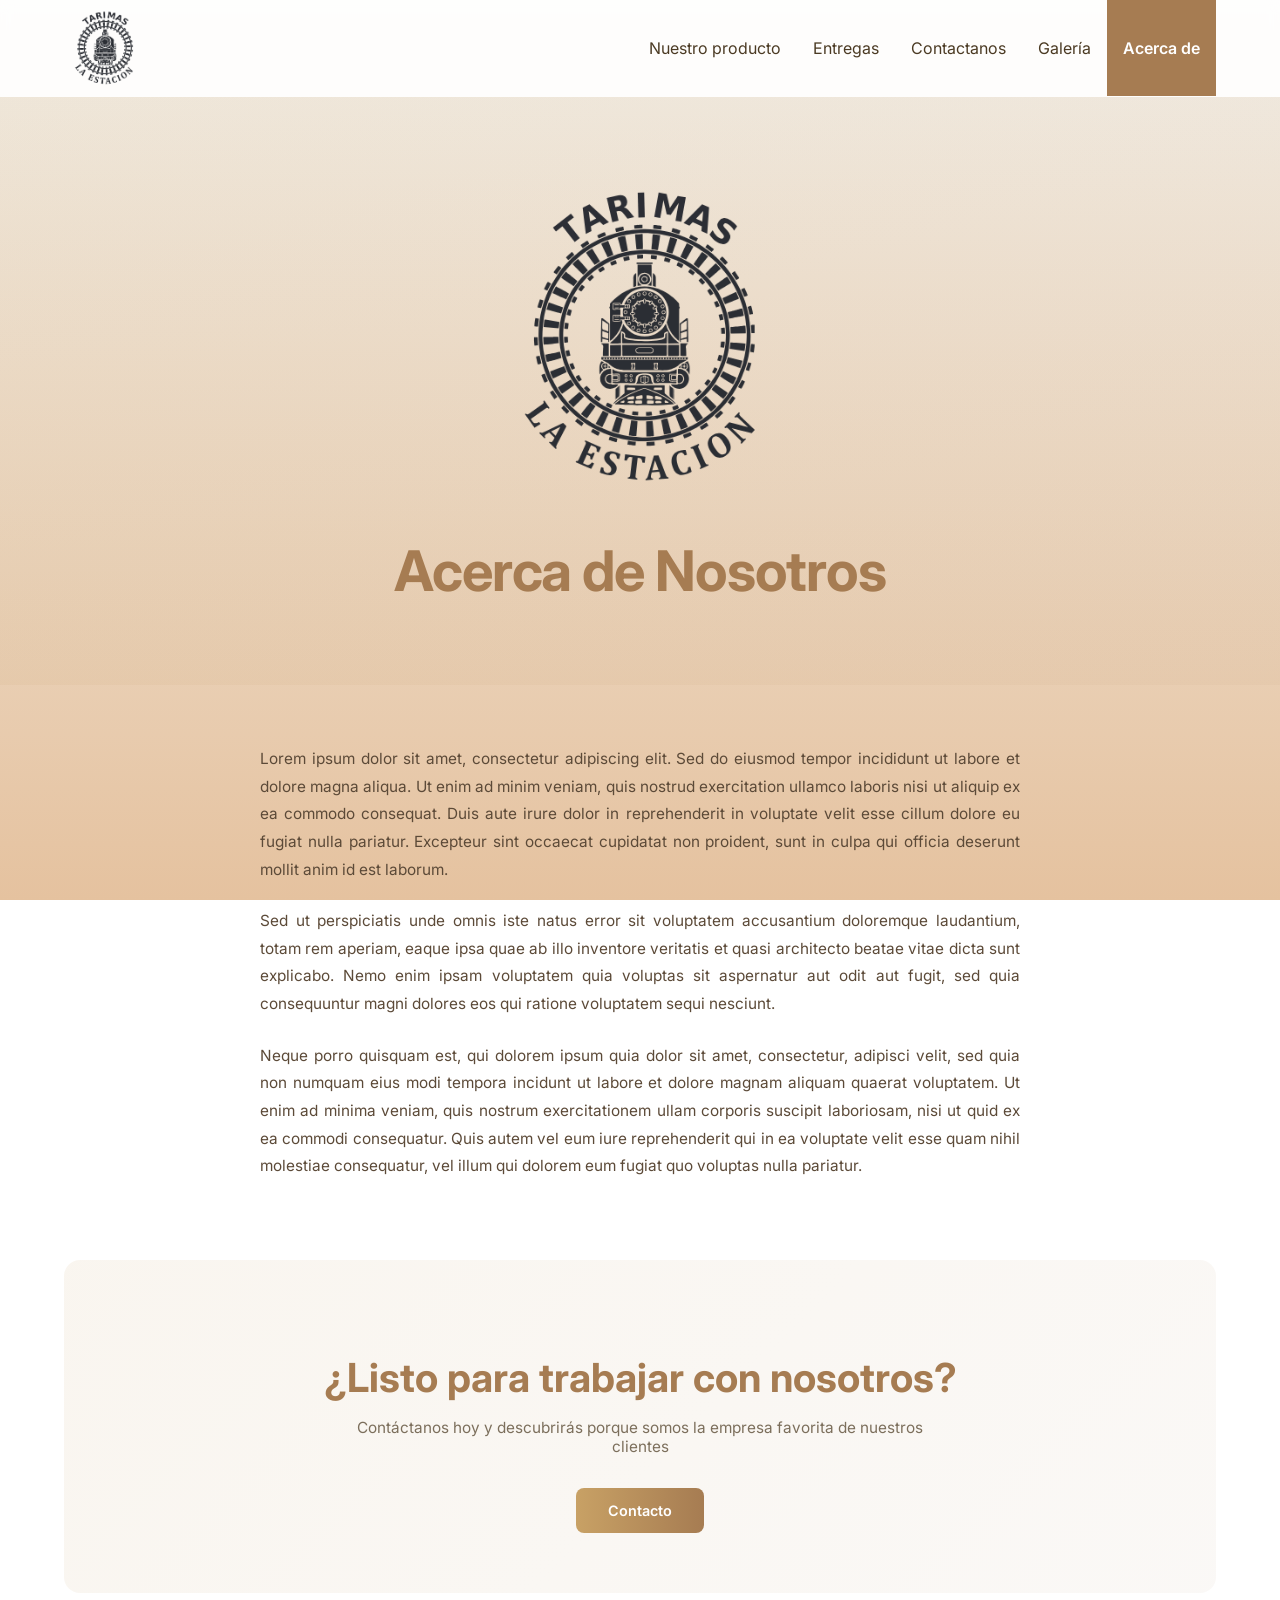
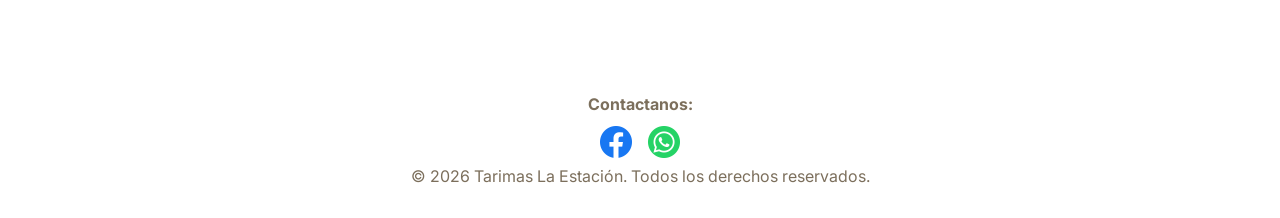
==== about.html @ af13444f "SecondCommit" ====
<!doctype html>
<html lang="es">
<head>  <meta charset="utf-8" />
  <meta name="viewport" content="width=device-width,initial-scale=1" />
  <meta name="description" content="Acerca de Tarimas La Estación - Proveedores confiables de tarimas de calidad y pallets en León, Guanajuato. Soluciones de almacenamiento y envío de tarimas." />
  <meta name="keywords" content="tarimas león, tarimas la estación, tarimas calidad, pallets, empresa tarimas, proveedor pallets, tarimas León, pallets Guanajuato" />
  <title>Acerca de Nosotros - Tarimas La Estación León</title>
  <link rel="icon" type="image/png" href="assets/logotipo icono.png">
  <link href="https://fonts.googleapis.com/css2?family=Inter:wght@300;400;600;700&display=swap" rel="stylesheet">
  <link rel="stylesheet" href="styles.css">
</head>
<body>
  <header class="site-header">
    <div class="container header-inner">
      <div class="logo-header">
        <img src="assets/logotipo original.png" alt="Tarimas La Estación">
      </div>      <nav class="nav" id="nav">
        <a href="index.html#top">Nuestro producto</a>
        <a href="index.html#delivery">Entregas</a>
        <a href="index.html#contact">Contactanos</a>
        <a href="gallery.html">Galería</a>
        <a href="about.html" class="active">Acerca de</a>
      </nav>
      <button class="nav-toggle" id="navToggle" aria-label="Toggle navigation">☰</button>
    </div>
  </header>

  <main>
    <section class="about-hero">
      <div class="container about-hero-inner">
        <div class="about-logo">
          <img src="assets/logotipo original.png" alt="Tarimas La Estación">
        </div>
        <h1>Acerca de Nosotros</h1>
      </div>
    </section>

    <section class="about-content container">
      <article class="about-description">
        <p>
          Lorem ipsum dolor sit amet, consectetur adipiscing elit. Sed do eiusmod tempor incididunt ut labore et dolore magna aliqua. Ut enim ad minim veniam, quis nostrud exercitation ullamco laboris nisi ut aliquip ex ea commodo consequat. Duis aute irure dolor in reprehenderit in voluptate velit esse cillum dolore eu fugiat nulla pariatur. Excepteur sint occaecat cupidatat non proident, sunt in culpa qui officia deserunt mollit anim id est laborum.
        </p>
        <p>
          Sed ut perspiciatis unde omnis iste natus error sit voluptatem accusantium doloremque laudantium, totam rem aperiam, eaque ipsa quae ab illo inventore veritatis et quasi architecto beatae vitae dicta sunt explicabo. Nemo enim ipsam voluptatem quia voluptas sit aspernatur aut odit aut fugit, sed quia consequuntur magni dolores eos qui ratione voluptatem sequi nesciunt.
        </p>
        <p>
          Neque porro quisquam est, qui dolorem ipsum quia dolor sit amet, consectetur, adipisci velit, sed quia non numquam eius modi tempora incidunt ut labore et dolore magnam aliquam quaerat voluptatem. Ut enim ad minima veniam, quis nostrum exercitationem ullam corporis suscipit laboriosam, nisi ut quid ex ea commodi consequatur. Quis autem vel eum iure reprehenderit qui in ea voluptate velit esse quam nihil molestiae consequatur, vel illum qui dolorem eum fugiat quo voluptas nulla pariatur.
        </p>
      </article>
    </section>

    <section class="about-cta container">
      <h2>¿Listo para trabajar con nosotros?</h2>
      <p>Contáctanos hoy y descubrirás porque somos la empresa favorita de nuestros clientes</p>
      <a href="index.html#contact" class="cta-button">Contacto</a>
    </section>
  </main>
  <footer class="site-footer">
    <div class="container">
      <div class="footer-social">
        <p><strong>Contactanos:</strong></p>        <div class="social-icons">
          <a href="https://www.facebook.com/people/tarimas_la_estacion/100086547311457/" target="_blank" class="social-link"><img src="assets/facebook.png" alt="Facebook" class="social-icon"></a>
          <a href="https://wa.me/524772704530?text=Hola%2C%20me%20gustaría%20solicitar%20información%20sobre%20tarimas" target="_blank" class="social-link whatsapp-link"><img src="assets/social.png" alt="WhatsApp" class="social-icon"></a>
        </div>
      </div>
      <p>© <span id="year"></span> Tarimas La Estación. Todos los derechos reservados.</p>
    </div>
  </footer>

  <script src="script.js"></script>
</body>
</html>
---- styles.css ----
:root{
  --bg:#f5f3ee;
  --card:#f7e9d7;
  --muted:#7c6f5c;
  --accent:#c8a165;
  --accent-2:#a67c52;
  --glass: rgba(255,255,255,0.12);
  --radius:12px;
  --container:90%;
  --max-width:1400px;
}

*{box-sizing:border-box}
html{
  height: 100%;
  background: linear-gradient(180deg, #f5f3ee, #e5c29f);
  background-attachment: fixed;
}
body{
  font-family: Inter, system-ui, -apple-system, 'Segoe UI', Roboto, 'Helvetica Neue', Arial;
  color:#4b3a23;
  margin:0;
  min-height: 100vh;
  -webkit-font-smoothing:antialiased;
  -moz-osx-font-smoothing:grayscale;
}
.container{max-width:var(--max-width);width:var(--container);margin:0 auto;padding:0 20px}
.site-header{
  backdrop-filter: blur(6px);
  position:sticky;
  top:0;
  background:rgba(255,255,255,0.85);
  border-bottom:1px solid rgba(255,255,255,0.03);
  z-index: 10;
}
.header-inner{display:flex;align-items:stretch;justify-content:flex-start;padding:0;height:96px}
.logo{font-weight:700;color:var(--accent-2);text-decoration:none}
.nav{display:flex;gap:0;align-items:stretch;margin-left:auto;margin-right:0}
.nav a{
  color:inherit;
  text-decoration:none;
  padding:8px 16px;
  border-radius:0;
  background:transparent;
  transition:background-color 0.3s ease;
  display:flex;
  align-items:center;
}
.nav a:visited{color:inherit}
.nav a:hover{background-color:rgba(166,124,82,0.15);border-radius:0}
.nav a:active{color:inherit}
.nav a.active{background-color:var(--accent-2);color:#fff;font-weight:600;border-radius:0;height:100%;display:flex;align-items:center;padding:8px 16px}
.btn{padding:10px 16px;border-radius:10px;border:0;cursor:pointer;font-weight:600}
.btn-outline{background:transparent;color:var(--accent-2);border:1px solid var(--accent-2);}
.btn-primary{background:linear-gradient(90deg,var(--accent),var(--accent-2));color:#fff;}
.btn-ghost{background:transparent;border:1px solid var(--accent);color:var(--muted);}
.nav-toggle{display:none;background:transparent;border:0;color:var(--muted);font-size:20px}

.hero{padding:72px 0;min-height:400px;display:flex;align-items:center}
.hero-inner{display:grid;grid-template-columns:1fr 450px;gap:48px;align-items:center}
.hero-copy h1{font-size:48px;margin:0 0 12px}
.hero-copy p{color:var(--muted);line-height:1.5;font-size:16px}
.hero-visual{display:flex;justify-content:center;width:400px;height:280px}
.hero-visual img{width:100%;height:100%;object-fit:cover;border-radius:16px;box-shadow:0 2px 8px rgba(0,0,0,0.12)}

.features{padding:56px 0}
.cards{display:grid;grid-template-columns:repeat(3,1fr);gap:18px}
.card{background:var(--glass);padding:18px;border-radius:12px}
.card h3{margin:0 0 8px}
.card p{margin:0;color:var(--muted)}

.contact{padding:56px 0;text-align:center}
.contact-wrapper{display:grid;grid-template-columns:1fr 1fr;gap:32px;margin-top:32px;align-items:stretch}
.contact-info{text-align:left;display:flex;flex-direction:column;justify-content:center}
.contact-info h3{font-size:24px;margin:0 0 16px;color:var(--accent-2)}
.contact-info p{margin:4px 0;color:var(--muted)}
.contact-info a{color:var(--accent);text-decoration:none;font-weight:600}
.contact-info a:hover{text-decoration:underline}
.map-container{border-radius:12px;overflow:hidden;box-shadow:0 4px 12px rgba(0,0,0,0.15);background:var(--glass)}
.map-container iframe{display:block;width:100%}
.social-link{display:inline-block;transition:transform 0.3s ease}
.social-link:hover{transform:scale(1.15)}
.social-icon{height:32px;width:auto;display:block}

.site-footer{padding:24px 0;border-top:1px solid rgba(255,255,255,0.03);text-align:center;color:var(--muted)}
.site-footer p{margin:8px 0}
.footer-social{margin-top:16px;display:flex;flex-direction:column;align-items:center;gap:12px}
.footer-social p{margin:0;font-weight:600}
.social-icons{display:flex;flex-direction:row;align-items:center;justify-content:center;gap:16px}

@media(max-width:900px){
  .hero{min-height:350px}
  .hero-inner{grid-template-columns:1fr;}
  .cards{grid-template-columns:1fr}
  .nav-toggle{display:none}
  .header-inner {
    flex-direction: row;
    justify-content: flex-start;
  }
  .logo-header {
    margin-right: 16px;
    margin-left: 0;
  }
  .nav {
    margin-left: auto;
    margin-right: 0;
  }  .contact-wrapper{grid-template-columns:1fr}
  .contact-info{text-align:center}
}

@media (max-width: 700px) {
  .hero{min-height:auto;padding:40px 0}
  .hero-inner{gap:20px}
  .hero-visual{width:280px;height:180px}
  .hero-copy h1{font-size:28px}
  .hero-copy p{font-size:14px}  .nav {
    display: none;
    flex-direction: column;
    position: absolute;
    top: 60px;
    right: 16px;
    background: #fff;
    box-shadow: 0 2px 8px rgba(0,0,0,0.12);
    border-radius: 8px;
    padding: 1rem 2rem;
    z-index: 10;
    gap: 0.5rem;
  }  .nav a {
    display: block;
    padding: 10px 16px;
    border-radius: 6px;
    background: transparent;
    transition: background-color 0.3s ease;
  }
  .nav a.active {
    background-color: var(--accent-2);
    color: #fff;
    font-weight: 600;
    border-radius: 0;
  }
  .nav.nav-open {
    display: flex !important;
  }
  .nav-toggle {
    display: block;
    background: #A67C52;
    color: #fff;
    border: none;
    border-radius: 8px;
    font-size: 2rem;
    width: 48px;
    height: 48px;
    cursor: pointer;
    position: absolute;
    top: 8px;
    right: 16px;
    z-index: 11;
  }
  .header-inner {
    flex-direction: row;
    justify-content: flex-start;
  }
  .logo-header {
    margin-right: 12px;
    margin-left: 0;
  }
  .nav {
    margin-left: auto;
    margin-right: 0;
  }
}

.sr-only{position:absolute;width:1px;height:1px;padding:0;margin:-1px;overflow:hidden;clip:rect(0,0,0,0);white-space:nowrap;border:0}

.carousel {
  display: flex;
  align-items: center;
  justify-content: center;
  margin: 2rem 0;
  position: relative;
}
.carousel-track {
  display: flex;
  transition: transform 0.4s ease;
  width: 100%;
  overflow: hidden;
  height: 600px;
  max-width: 960px;
  margin: 0 auto;
  align-items: center;
  position: relative;
}
.carousel-img {
  min-width: 100%;
  max-width: 100%;
  object-fit: contain;
  height: 600px;
  opacity: 0;
  transition: opacity 0.5s ease-in-out;
  position: absolute;
  left: 0;
  top: 0;
  border-radius: 16px;
}
.carousel-img.active {
  opacity: 1;
  position: relative;
}
.carousel-btn {
  background: #A67C52;
  color: #fff;
  border: none;
  border-radius: 50%;
  width: 40px;
  height: 40px;
  font-size: 1.5rem;
  cursor: pointer;
  position: absolute;
  top: 50%;
  transform: translateY(-50%);
  z-index: 2;
  opacity: 0.85;
}
.carousel-btn.prev {
  left: 0;
}
.carousel-btn.next {
  right: 0;
}
@media (max-width: 600px) {
  .carousel-track {
    height: 300px;
  }
  .carousel-img {
    height: 300px;
  }
}

.nav.nav-open {
  display: flex !important;
}

.logo-slogan-row {
  display: flex;
  align-items: center;
  justify-content: space-between;
  max-width: 100vw;
  width: 100vw;
  margin: 0;
  padding: 48px 0 0 0;
  gap: 32px;
  position: relative;
  min-height: 260px;
  background: none;
  overflow: hidden;
  z-index: 0;
  flex-direction: column-reverse;
  align-items: flex-end;
}
.logo-slogan-row::before {
  content: '';
  position: absolute;
  top: 0;
  left: 0;
  width: 100vw;
  height: 100%;
  z-index: 0;
  background: url('assets/IMG-20260304-WA0010.jpg') center center/cover no-repeat;
  pointer-events: none;
}
.logo-slogan-row::after {
  content: '';
  position: absolute;
  left: 0;
  top: 0;
  width: 100vw;
  height: 100%;
  z-index: 1;
  background: rgba(0, 0, 0, 0.35);
  backdrop-filter: blur(4px);
  pointer-events: none;
}
.logo-slogan-row .logo-main,
.logo-slogan-row .slogan {
  position: relative;
  z-index: 2;
  background: none;
  padding: 0;
  border-radius: 0;
}
.logo-slogan-row .logo-main {
  position: absolute;
  top: 48px;
  right: 32px;
  z-index: 2;
}
.logo-slogan-row .logo-main img {
  height: clamp(100px, 12vw, 180px);
  max-width: clamp(150px, 18vw, 300px);
  width: auto;
}
.logo-slogan-row .slogan {
  flex: 1 1 0;
  font-size: clamp(1.8rem, 4vw, 3rem);
  color: #fff;
  font-weight: 700;
  font-family: 'Times New Roman', Times, serif;
  text-shadow: 0 2px 4px rgba(0,0,0,0.5), 0 4px 8px rgba(0,0,0,0.4);
  text-align: center;
  min-width: 0;
  word-break: break-word;
  width: 100%;
  padding: 24px 32px;
  padding-right: clamp(320px, 25vw, 450px);
  line-height: 1.4;
  margin: 0;
}
@media (max-width: 900px) {
  .logo-slogan-row {
    flex-direction: column-reverse;
    align-items: flex-end;
    gap: 24px;
  }
  .logo-slogan-row .logo-main {
    position: absolute;
    top: 48px;
    right: 24px;
  }
  .logo-slogan-row .slogan {
    text-align: center;
    font-size: clamp(1.5rem, 3.5vw, 2.2rem);
    width: 100%;
    padding: 20px 24px;
    padding-right: clamp(280px, 22vw, 380px);
  }
}
@media (max-width: 700px) {
  .logo-slogan-row {
    flex-wrap: wrap;
    gap: 16px;
    min-height: 140px;
    padding: 24px 0 0 0;
    align-items: flex-start;
    flex-direction: column-reverse;
  }
  .logo-slogan-row .logo-main {
    position: absolute;
    top: 24px;
    right: 16px;
  }
  .logo-slogan-row .logo-main img {
    height: clamp(70px, 11vw, 100px);
    max-width: clamp(105px, 16vw, 150px);
    width: auto;
  }
  .logo-slogan-row .slogan {
    font-size: clamp(1rem, 2.8vw, 1.4rem);
    text-align: center;
    width: 100%;
    padding: 16px 12px;
    padding-right: clamp(80px, 15vw, 120px);
  }
}

.logo-header {
  display: flex;
  align-items: center;
  margin-right: 16px;
  margin-left: 0;
  height: 100%;
  padding: 8px 0;
}
.logo-header img {
  height: 80px;
  width: auto;
}

@media (min-width: 1920px) {
  .hero-copy h1 {
    font-size: 56px;
  }
  .hero-inner {
    grid-template-columns: 1fr 550px;
    gap: 60px;
  }
  .hero-visual {
    width: 500px;
    height: 350px;
  }
  .cards {
    grid-template-columns: repeat(3, 1fr);
    gap: 24px;
  }
}

/* About Page Styles */
.about-hero {
  padding: 80px 0;
  text-align: center;
  background: linear-gradient(135deg, rgba(197, 161, 101, 0.1) 0%, rgba(166, 124, 82, 0.05) 100%);
  margin-bottom: 60px;
}

.about-hero-inner {
  display: flex;
  flex-direction: column;
  align-items: center;
  gap: 40px;
}

.about-logo {
  width: clamp(150px, 25vw, 350px);
  height: auto;
}

.about-logo img {
  width: 100%;
  height: auto;
  display: block;
}

.about-hero h1 {
  font-size: clamp(2rem, 6vw, 3.5rem);
  color: var(--accent-2);
  font-weight: 700;
  margin: 0;
  letter-spacing: -0.02em;
}

.about-content {
  margin-bottom: 80px;
  max-width: 800px;
}

.about-description {
  line-height: 1.8;
  color: var(--muted);
}

.about-description p {
  font-size: clamp(0.95rem, 1.2vw, 1.1rem);
  margin-bottom: 24px;
  text-align: justify;
  color: #5c4a38;
}

.about-description p:last-child {
  margin-bottom: 0;
}

.about-cta {
  text-align: center;
  padding: 60px 0;
  background: linear-gradient(135deg, rgba(200, 161, 101, 0.1) 0%, rgba(166, 124, 82, 0.05) 100%);
  border-radius: 16px;
  margin-bottom: 60px;
}

.about-cta h2 {
  font-size: clamp(1.5rem, 4vw, 2.5rem);
  color: var(--accent-2);
  margin-bottom: 16px;
}

.about-cta p {
  font-size: clamp(0.95rem, 1.2vw, 1.1rem);
  color: var(--muted);
  margin-bottom: 32px;
  max-width: 600px;
  margin-left: auto;
  margin-right: auto;
}

.cta-button {
  display: inline-block;
  padding: 14px 32px;
  background: linear-gradient(90deg, var(--accent), var(--accent-2));
  color: white;
  text-decoration: none;
  border-radius: 8px;
  font-weight: 600;
  transition: transform 0.3s ease, box-shadow 0.3s ease;
  font-size: clamp(0.9rem, 1vw, 1rem);
}

.cta-button:hover {
  transform: translateY(-2px);
  box-shadow: 0 8px 24px rgba(166, 124, 82, 0.25);
}

/* About Page Responsive */
@media (max-width: 900px) {
  .about-hero {
    padding: 60px 0;
    margin-bottom: 40px;
  }

  .about-hero-inner {
    gap: 30px;
  }

  .about-content {
    margin-bottom: 60px;
  }

  .about-cta {
    padding: 40px 0;
    margin-bottom: 40px;
  }
}

@media (max-width: 700px) {
  .about-hero {
    padding: 50px 0;
    margin-bottom: 30px;
  }

  .about-logo {
    width: clamp(120px, 30vw, 250px);
  }

  .about-description p {
    text-align: left;
    margin-bottom: 18px;
  }

  .about-cta {
    padding: 30px 20px;
    margin-bottom: 30px;
  }

  .cta-button {
    display: block;
    margin: 0 auto;
  }
}

@media (max-width: 600px) {
  .about-hero {
    padding: 40px 0;
    margin-bottom: 25px;
  }

  .about-hero-inner {
    gap: 25px;
  }

  .about-logo {
    width: clamp(100px, 35vw, 200px);
  }

  .about-content {
    margin-bottom: 40px;
  }

  .about-cta {
    padding: 25px 15px;
    margin-bottom: 25px;
  }
}

/* Gallery Page Styles */
.gallery-hero {
  padding: 80px 0;
  text-align: center;
  background: linear-gradient(135deg, rgba(197, 161, 101, 0.1) 0%, rgba(166, 124, 82, 0.05) 100%);
  margin-bottom: 60px;
}

.gallery-hero-inner {
  display: flex;
  flex-direction: column;
  align-items: center;
  gap: 20px;
}

.gallery-hero h1 {
  font-size: clamp(2rem, 6vw, 3.5rem);
  color: var(--accent-2);
  font-weight: 700;
  margin: 0;
  letter-spacing: -0.02em;
}

.gallery-hero p {
  font-size: clamp(0.95rem, 1.2vw, 1.1rem);
  color: var(--muted);
  margin: 0;
}

.gallery-grid {
  margin-bottom: 80px;
}

.grid {
  display: grid;
  grid-template-columns: repeat(auto-fill, minmax(280px, 1fr));
  gap: 8px;
  width: 100%;
}

.gallery-item {
  position: relative;
  overflow: hidden;
  border-radius: 0;
  margin: 0;
  background: var(--glass);
  aspect-ratio: 1;
  cursor: pointer;
  transition: transform 0.3s ease, box-shadow 0.3s ease;
}

.gallery-item:hover {
  transform: scale(1.05);
  box-shadow: 0 8px 24px rgba(0, 0, 0, 0.15);
}

.gallery-item img {
  width: 100%;
  height: 100%;
  object-fit: cover;
  display: block;
  transition: transform 0.3s ease;
}

.gallery-item:hover img {
  transform: scale(1.1);
}

/* Lightbox Modal */
.lightbox {
  display: none;
  position: fixed;
  top: 0;
  left: 0;
  width: 100%;
  height: 100%;
  background: rgba(0, 0, 0, 0.95);
  z-index: 1000;
  align-items: center;
  justify-content: center;
  padding: 20px;
}

.lightbox.active {
  display: flex;
}

.lightbox-content {
  position: relative;
  max-width: 90vw;
  max-height: 90vh;
  display: flex;
  align-items: center;
  justify-content: center;
}

.lightbox-image {
  max-width: 100%;
  max-height: 100%;
  object-fit: contain;
  border-radius: 0;
}

.lightbox-close {
  position: absolute;
  top: 20px;
  right: 30px;
  color: #fff;
  font-size: 40px;
  font-weight: bold;
  cursor: pointer;
  background: transparent;
  border: none;
  transition: color 0.3s ease;
}

.lightbox-close:hover {
  color: #ccc;
}

.lightbox-nav {
  position: absolute;
  top: 50%;
  transform: translateY(-50%);
  background: transparent;
  border: none;
  color: #fff;
  font-size: 40px;
  cursor: pointer;
  padding: 20px;
  transition: color 0.3s ease;
}

.lightbox-nav:hover {
  color: #ccc;
}

.lightbox-nav.prev {
  left: 10px;
}

.lightbox-nav.next {
  right: 10px;
}

.gallery-cta {
  text-align: center;
  padding: 60px 0;
  background: linear-gradient(135deg, rgba(200, 161, 101, 0.1) 0%, rgba(166, 124, 82, 0.05) 100%);
  border-radius: 16px;
  margin-bottom: 60px;
}

.gallery-cta h2 {
  font-size: clamp(1.5rem, 4vw, 2.5rem);
  color: var(--accent-2);
  margin-bottom: 16px;
}

.gallery-cta p {
  font-size: clamp(0.95rem, 1.2vw, 1.1rem);
  color: var(--muted);
  margin-bottom: 32px;
}

/* Gallery Page Responsive */
@media (max-width: 900px) {
  .gallery-hero {
    padding: 60px 0;
    margin-bottom: 40px;
  }

  .gallery-grid {
    margin-bottom: 60px;
  }

  .grid {
    grid-template-columns: repeat(auto-fill, minmax(240px, 1fr));
    gap: 8px;
  }

  .gallery-cta {
    padding: 40px 0;
    margin-bottom: 40px;
  }
}

@media (max-width: 700px) {
  .gallery-hero {
    padding: 50px 0;
    margin-bottom: 30px;
  }

  .gallery-hero h1 {
    font-size: clamp(1.5rem, 5vw, 2.2rem);
  }

  .gallery-grid {
    margin-bottom: 40px;
  }

  .grid {
    grid-template-columns: repeat(auto-fill, minmax(200px, 1fr));
    gap: 8px;
  }

  .gallery-cta {
    padding: 30px 20px;
    margin-bottom: 30px;
  }
}

@media (max-width: 600px) {
  .gallery-hero {
    padding: 40px 0;
    margin-bottom: 25px;
  }

  .gallery-grid {
    margin-bottom: 30px;
  }

  .grid {
    grid-template-columns: repeat(auto-fill, minmax(150px, 1fr));
    gap: 8px;
  }

  .gallery-cta {
    padding: 25px 15px;
    margin-bottom: 25px;
  }

  .lightbox-close {
    top: 10px;
    right: 15px;
    font-size: 30px;
  }

  .lightbox-nav {
    font-size: 30px;
    padding: 10px;
  }
}
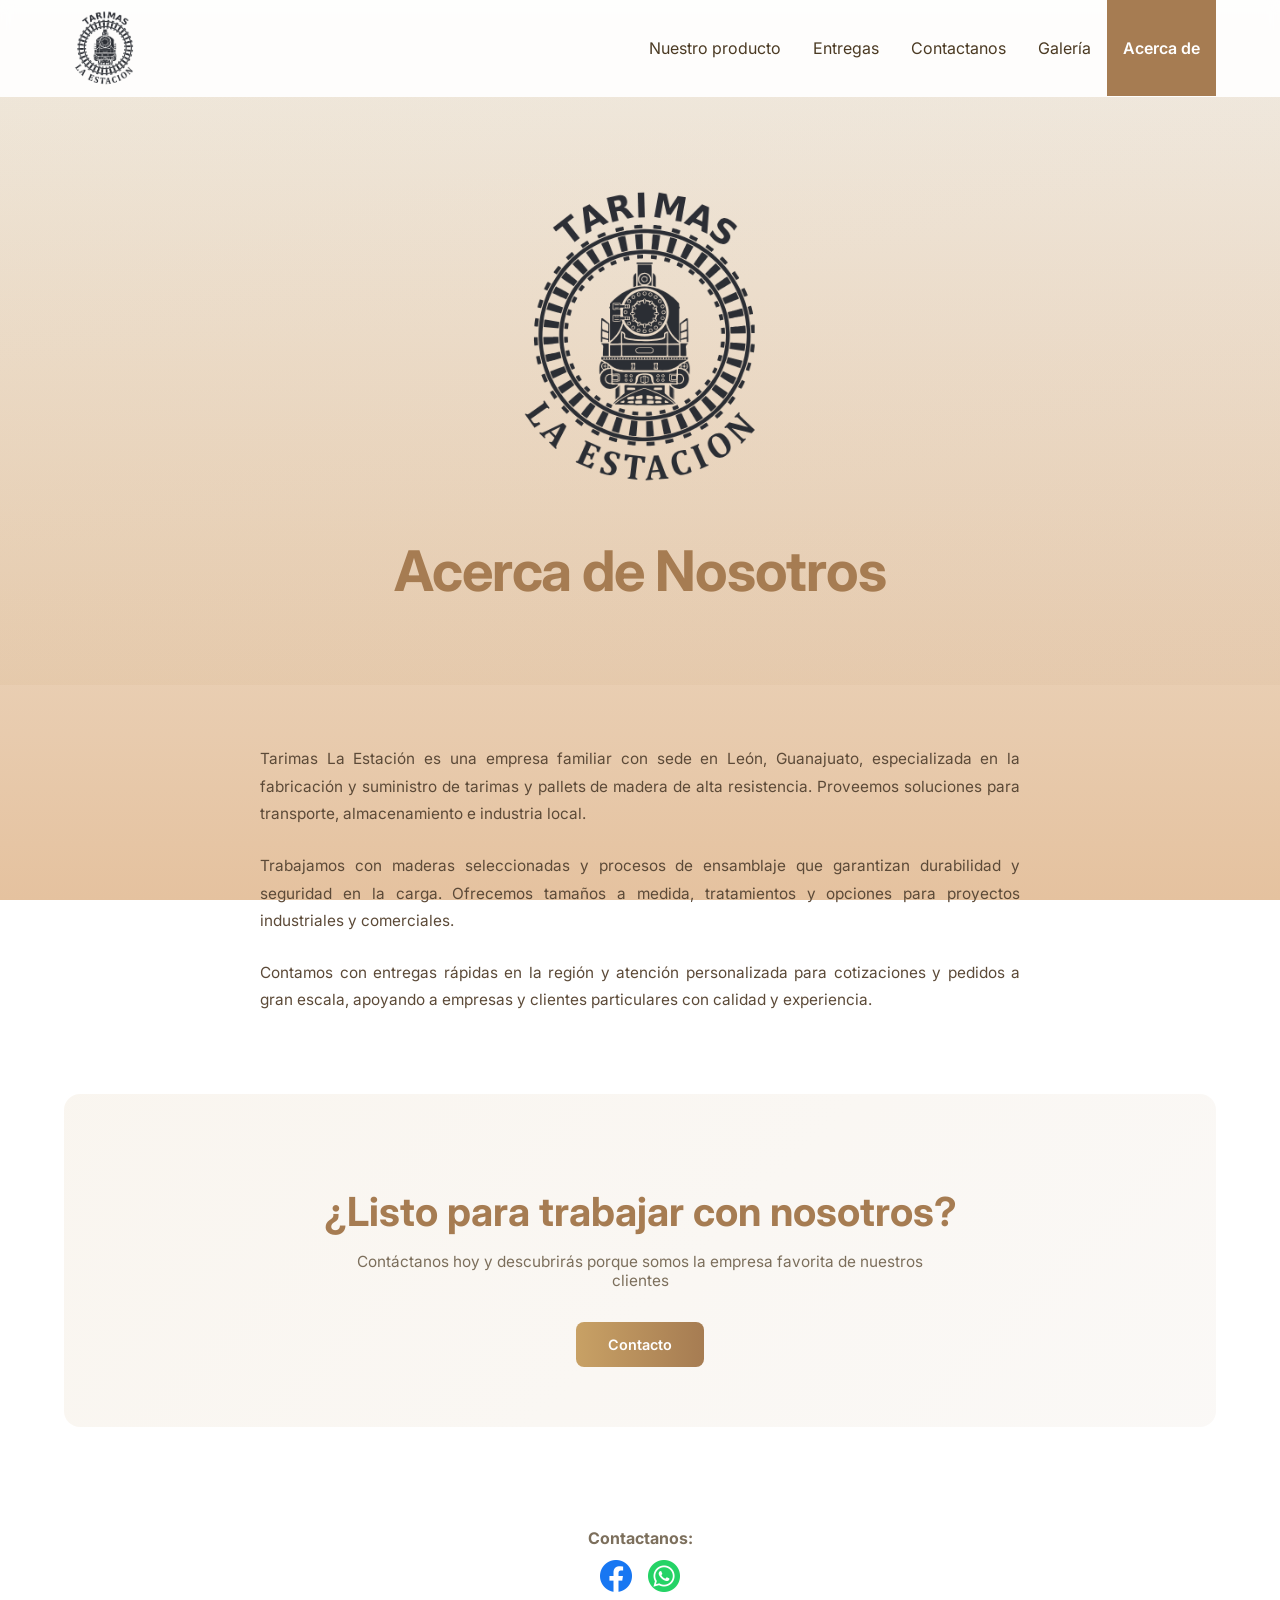
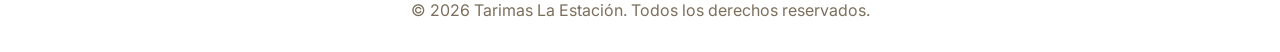
==== commit 8b162de6: "DescripciónPush" ====
--- a/about.html
+++ b/about.html
@@ -38,13 +38,13 @@
     <section class="about-content container">
       <article class="about-description">
         <p>
-          Lorem ipsum dolor sit amet, consectetur adipiscing elit. Sed do eiusmod tempor incididunt ut labore et dolore magna aliqua. Ut enim ad minim veniam, quis nostrud exercitation ullamco laboris nisi ut aliquip ex ea commodo consequat. Duis aute irure dolor in reprehenderit in voluptate velit esse cillum dolore eu fugiat nulla pariatur. Excepteur sint occaecat cupidatat non proident, sunt in culpa qui officia deserunt mollit anim id est laborum.
+          Tarimas La Estación es una empresa familiar con sede en León, Guanajuato, especializada en la fabricación y suministro de tarimas y pallets de madera de alta resistencia. Proveemos soluciones para transporte, almacenamiento e industria local.
         </p>
         <p>
-          Sed ut perspiciatis unde omnis iste natus error sit voluptatem accusantium doloremque laudantium, totam rem aperiam, eaque ipsa quae ab illo inventore veritatis et quasi architecto beatae vitae dicta sunt explicabo. Nemo enim ipsam voluptatem quia voluptas sit aspernatur aut odit aut fugit, sed quia consequuntur magni dolores eos qui ratione voluptatem sequi nesciunt.
+          Trabajamos con maderas seleccionadas y procesos de ensamblaje que garantizan durabilidad y seguridad en la carga. Ofrecemos tamaños a medida, tratamientos y opciones para proyectos industriales y comerciales.
         </p>
         <p>
-          Neque porro quisquam est, qui dolorem ipsum quia dolor sit amet, consectetur, adipisci velit, sed quia non numquam eius modi tempora incidunt ut labore et dolore magnam aliquam quaerat voluptatem. Ut enim ad minima veniam, quis nostrum exercitationem ullam corporis suscipit laboriosam, nisi ut quid ex ea commodi consequatur. Quis autem vel eum iure reprehenderit qui in ea voluptate velit esse quam nihil molestiae consequatur, vel illum qui dolorem eum fugiat quo voluptas nulla pariatur.
+          Contamos con entregas rápidas en la región y atención personalizada para cotizaciones y pedidos a gran escala, apoyando a empresas y clientes particulares con calidad y experiencia.
         </p>
       </article>
     </section>
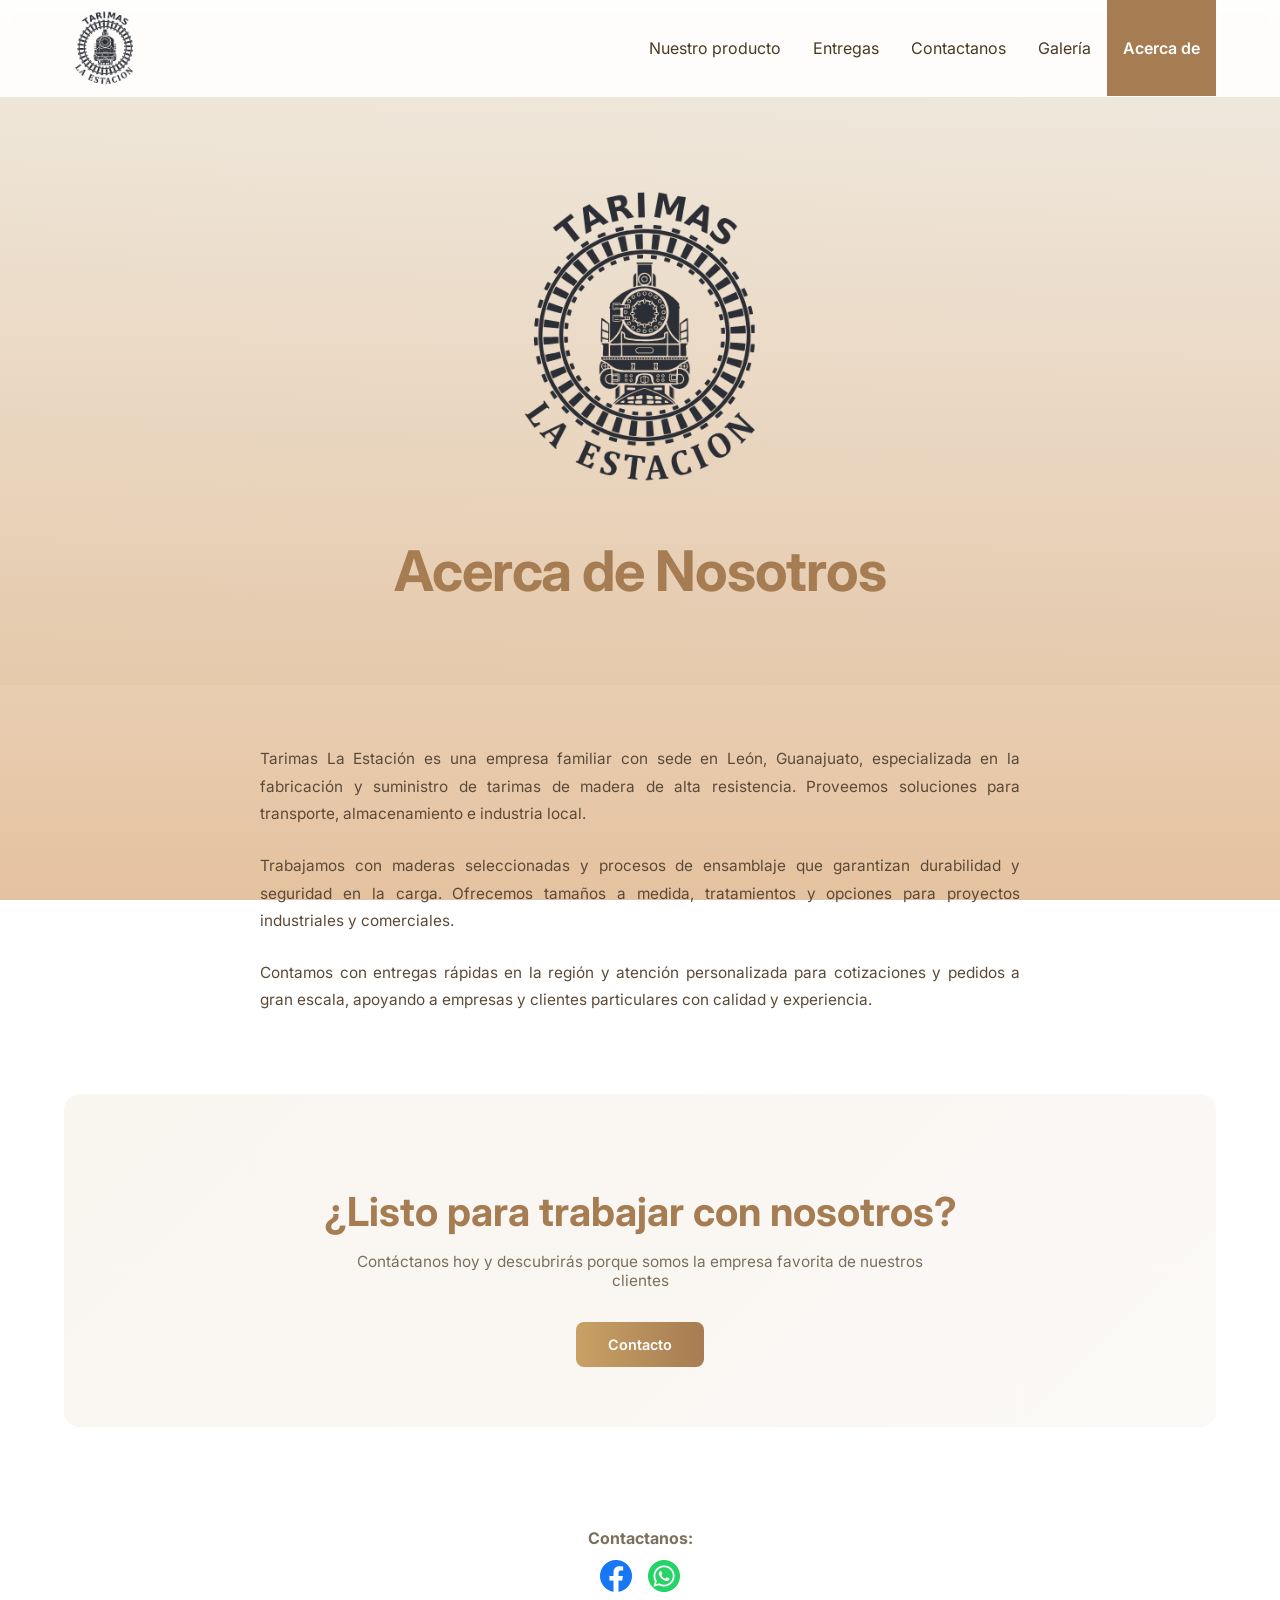
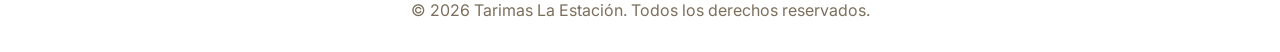
==== commit 1d774499: "SmallDescriptionChange" ====
--- a/about.html
+++ b/about.html
@@ -38,7 +38,7 @@
     <section class="about-content container">
       <article class="about-description">
         <p>
-          Tarimas La Estación es una empresa familiar con sede en León, Guanajuato, especializada en la fabricación y suministro de tarimas y pallets de madera de alta resistencia. Proveemos soluciones para transporte, almacenamiento e industria local.
+          Tarimas La Estación es una empresa familiar con sede en León, Guanajuato, especializada en la fabricación y suministro de tarimas de madera de alta resistencia. Proveemos soluciones para transporte, almacenamiento e industria local.
         </p>
         <p>
           Trabajamos con maderas seleccionadas y procesos de ensamblaje que garantizan durabilidad y seguridad en la carga. Ofrecemos tamaños a medida, tratamientos y opciones para proyectos industriales y comerciales.
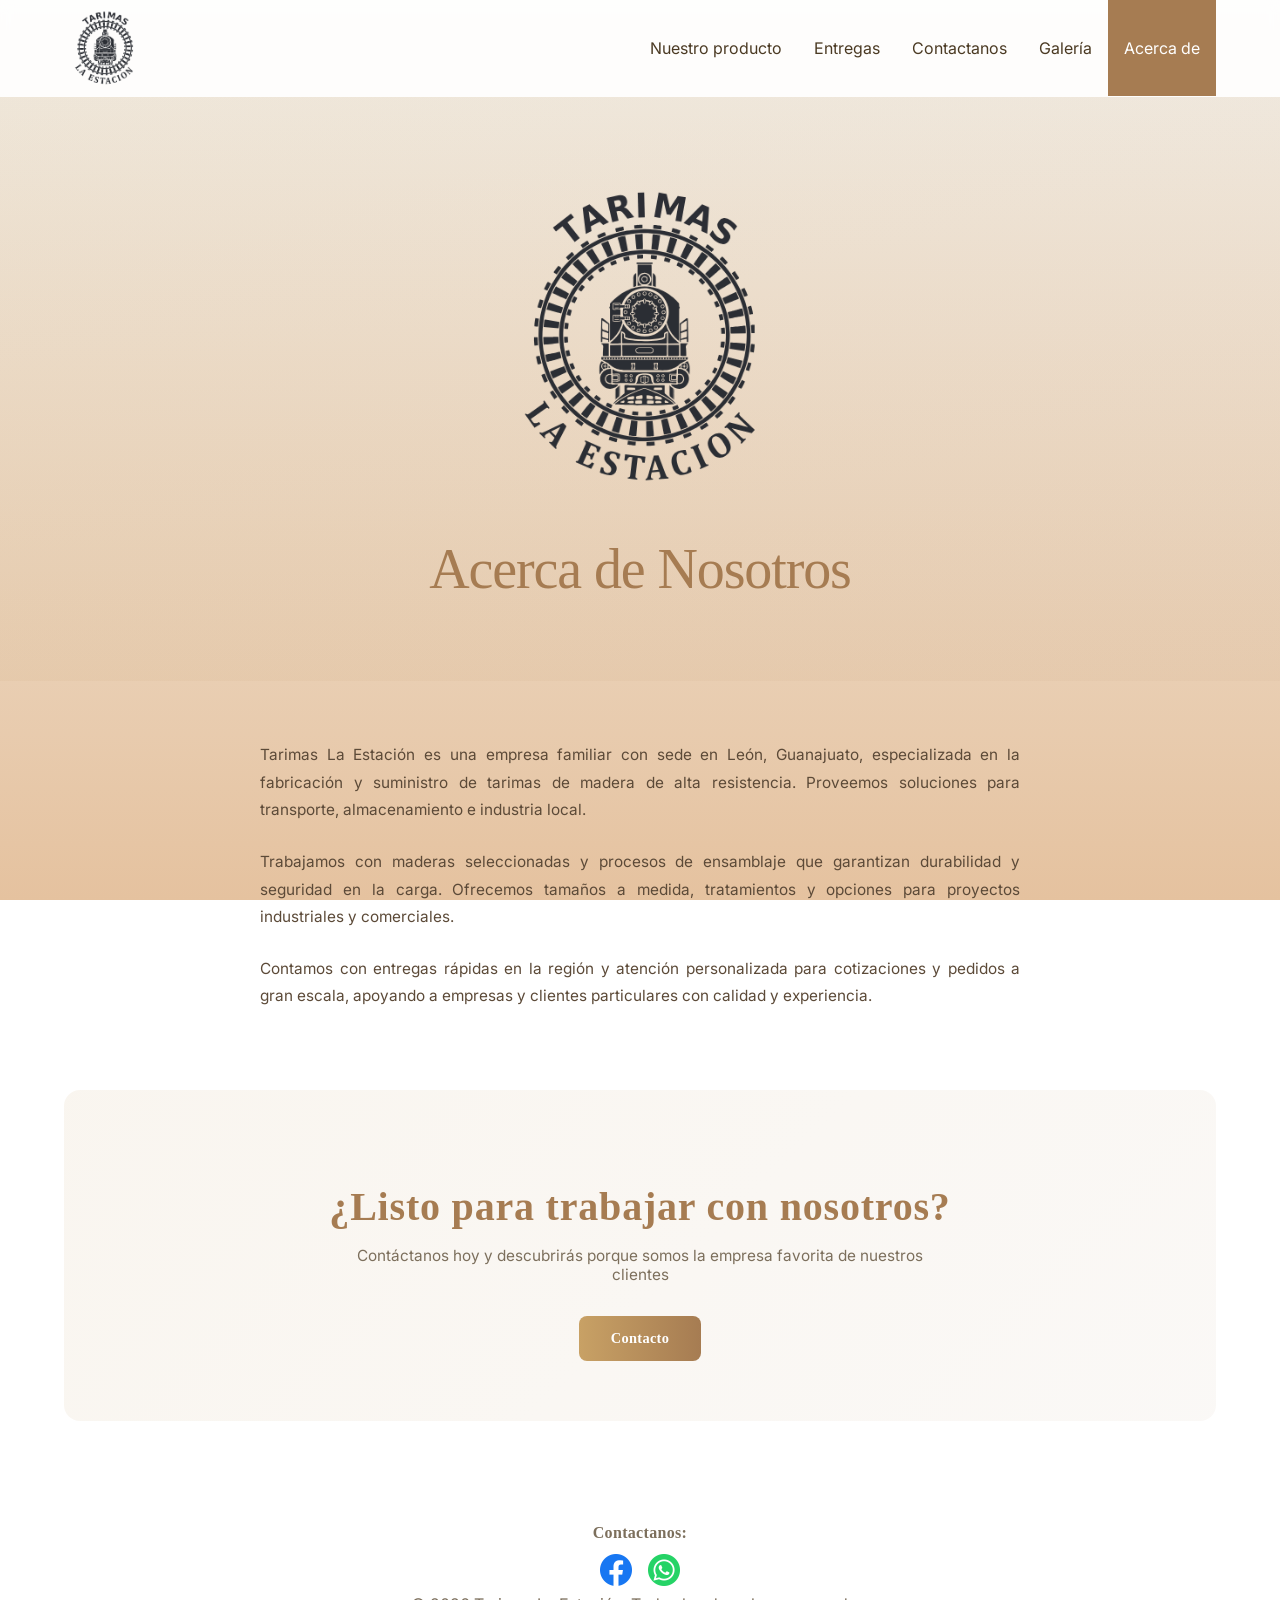
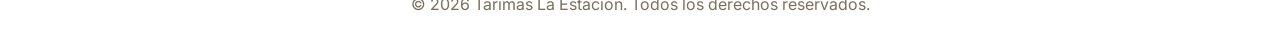
==== commit 27557e64: "Commit3 Changes requested (Moved Carrousel)" ====
--- a/about.html
+++ b/about.html
@@ -60,7 +60,7 @@
       <div class="footer-social">
         <p><strong>Contactanos:</strong></p>        <div class="social-icons">
           <a href="https://www.facebook.com/people/tarimas_la_estacion/100086547311457/" target="_blank" class="social-link"><img src="assets/facebook.png" alt="Facebook" class="social-icon"></a>
-          <a href="https://wa.me/524772704530?text=Hola%2C%20me%20gustaría%20solicitar%20información%20sobre%20tarimas" target="_blank" class="social-link whatsapp-link"><img src="assets/social.png" alt="WhatsApp" class="social-icon"></a>
+          <a href="https://wa.me/524773786494?text=Hola%2C%20me%20gustaría%20solicitar%20información%20sobre%20tarimas" target="_blank" class="social-link whatsapp-link"><img src="assets/social.png" alt="WhatsApp" class="social-icon"></a>
         </div>
       </div>
       <p>© <span id="year"></span> Tarimas La Estación. Todos los derechos reservados.</p>
--- a/styles.css
+++ b/styles.css
@@ -49,7 +49,7 @@
 .nav a:visited{color:inherit}
 .nav a:hover{background-color:rgba(166,124,82,0.15);border-radius:0}
 .nav a:active{color:inherit}
-.nav a.active{background-color:var(--accent-2);color:#fff;font-weight:600;border-radius:0;height:100%;display:flex;align-items:center;padding:8px 16px}
+.nav a.active{background-color:var(--accent-2);color:#fff;font-weight:400;border-radius:0;height:100%;display:flex;align-items:center;padding:8px 16px}
 .btn{padding:10px 16px;border-radius:10px;border:0;cursor:pointer;font-weight:600}
 .btn-outline{background:transparent;color:var(--accent-2);border:1px solid var(--accent-2);}
 .btn-primary{background:linear-gradient(90deg,var(--accent),var(--accent-2));color:#fff;}
@@ -63,13 +63,41 @@
 .hero-visual{display:flex;justify-content:center;width:400px;height:280px}
 .hero-visual img{width:100%;height:100%;object-fit:cover;border-radius:16px;box-shadow:0 2px 8px rgba(0,0,0,0.12)}
 
+.delivery-image {
+  margin: 2rem auto;
+  max-width: 960px;
+  text-align: center;
+}
+.delivery-image img {
+  width: 100%;
+  height: auto;
+  max-height: 600px;
+  object-fit: cover;
+  border-radius: 16px;
+  box-shadow: 0 4px 12px rgba(0,0,0,0.15);
+}
+
 .features{padding:56px 0}
 .cards{display:grid;grid-template-columns:repeat(3,1fr);gap:18px}
 .card{background:var(--glass);padding:18px;border-radius:12px}
 .card h3{margin:0 0 8px}
 .card p{margin:0;color:var(--muted)}
 
-.contact{padding:56px 0;text-align:center}
+.contact{padding:0 0 56px 0;text-align:center}
+.contact-header{
+  background: linear-gradient(135deg, #a67c52, #8b6240);
+  padding: 48px 0;
+  margin-bottom: 32px;
+}
+.contact-header h2{
+  color: #fff;
+  margin: 0 0 8px;
+}
+.contact-header p{
+  color: rgba(255,255,255,0.85);
+  margin: 0;
+  font-size: 1.05rem;
+}
 .contact-wrapper{display:grid;grid-template-columns:1fr 1fr;gap:32px;margin-top:32px;align-items:stretch}
 .contact-info{text-align:left;display:flex;flex-direction:column;justify-content:center}
 .contact-info h3{font-size:24px;margin:0 0 16px;color:var(--accent-2)}
@@ -131,11 +159,10 @@
     border-radius: 6px;
     background: transparent;
     transition: background-color 0.3s ease;
-  }
-  .nav a.active {
+  }  .nav a.active {
     background-color: var(--accent-2);
     color: #fff;
-    font-weight: 600;
+    font-weight: 400;
     border-radius: 0;
   }
   .nav.nav-open {
@@ -280,6 +307,7 @@
   backdrop-filter: blur(4px);
   pointer-events: none;
 }
+
 .logo-slogan-row .logo-main,
 .logo-slogan-row .slogan {
   position: relative;
@@ -303,8 +331,9 @@
   flex: 1 1 0;
   font-size: clamp(1.8rem, 4vw, 3rem);
   color: #fff;
-  font-weight: 700;
+  font-weight: 400;
   font-family: 'Times New Roman', Times, serif;
+  letter-spacing: 0.04em;
   text-shadow: 0 2px 4px rgba(0,0,0,0.5), 0 4px 8px rgba(0,0,0,0.4);
   text-align: center;
   min-width: 0;
@@ -393,7 +422,20 @@
   }
 }
 
-/* About Page Styles */
+h1, h2, h3, h4, h5, h6,
+strong, b,
+.card h3,
+.contact-info h3,
+.about-hero h1,
+.gallery-hero h1,
+.hero-copy h1,
+.cta-button,
+.btn {
+  font-family: "Times New Roman", Times, serif;
+  font-weight: 600;
+  letter-spacing: 0.02em;
+}
+
 .about-hero {
   padding: 80px 0;
   text-align: center;
@@ -422,7 +464,7 @@
 .about-hero h1 {
   font-size: clamp(2rem, 6vw, 3.5rem);
   color: var(--accent-2);
-  font-weight: 700;
+  font-weight: 400;
   margin: 0;
   letter-spacing: -0.02em;
 }
@@ -577,7 +619,7 @@
 .gallery-hero h1 {
   font-size: clamp(2rem, 6vw, 3.5rem);
   color: var(--accent-2);
-  font-weight: 700;
+  font-weight: 600;
   margin: 0;
   letter-spacing: -0.02em;
 }
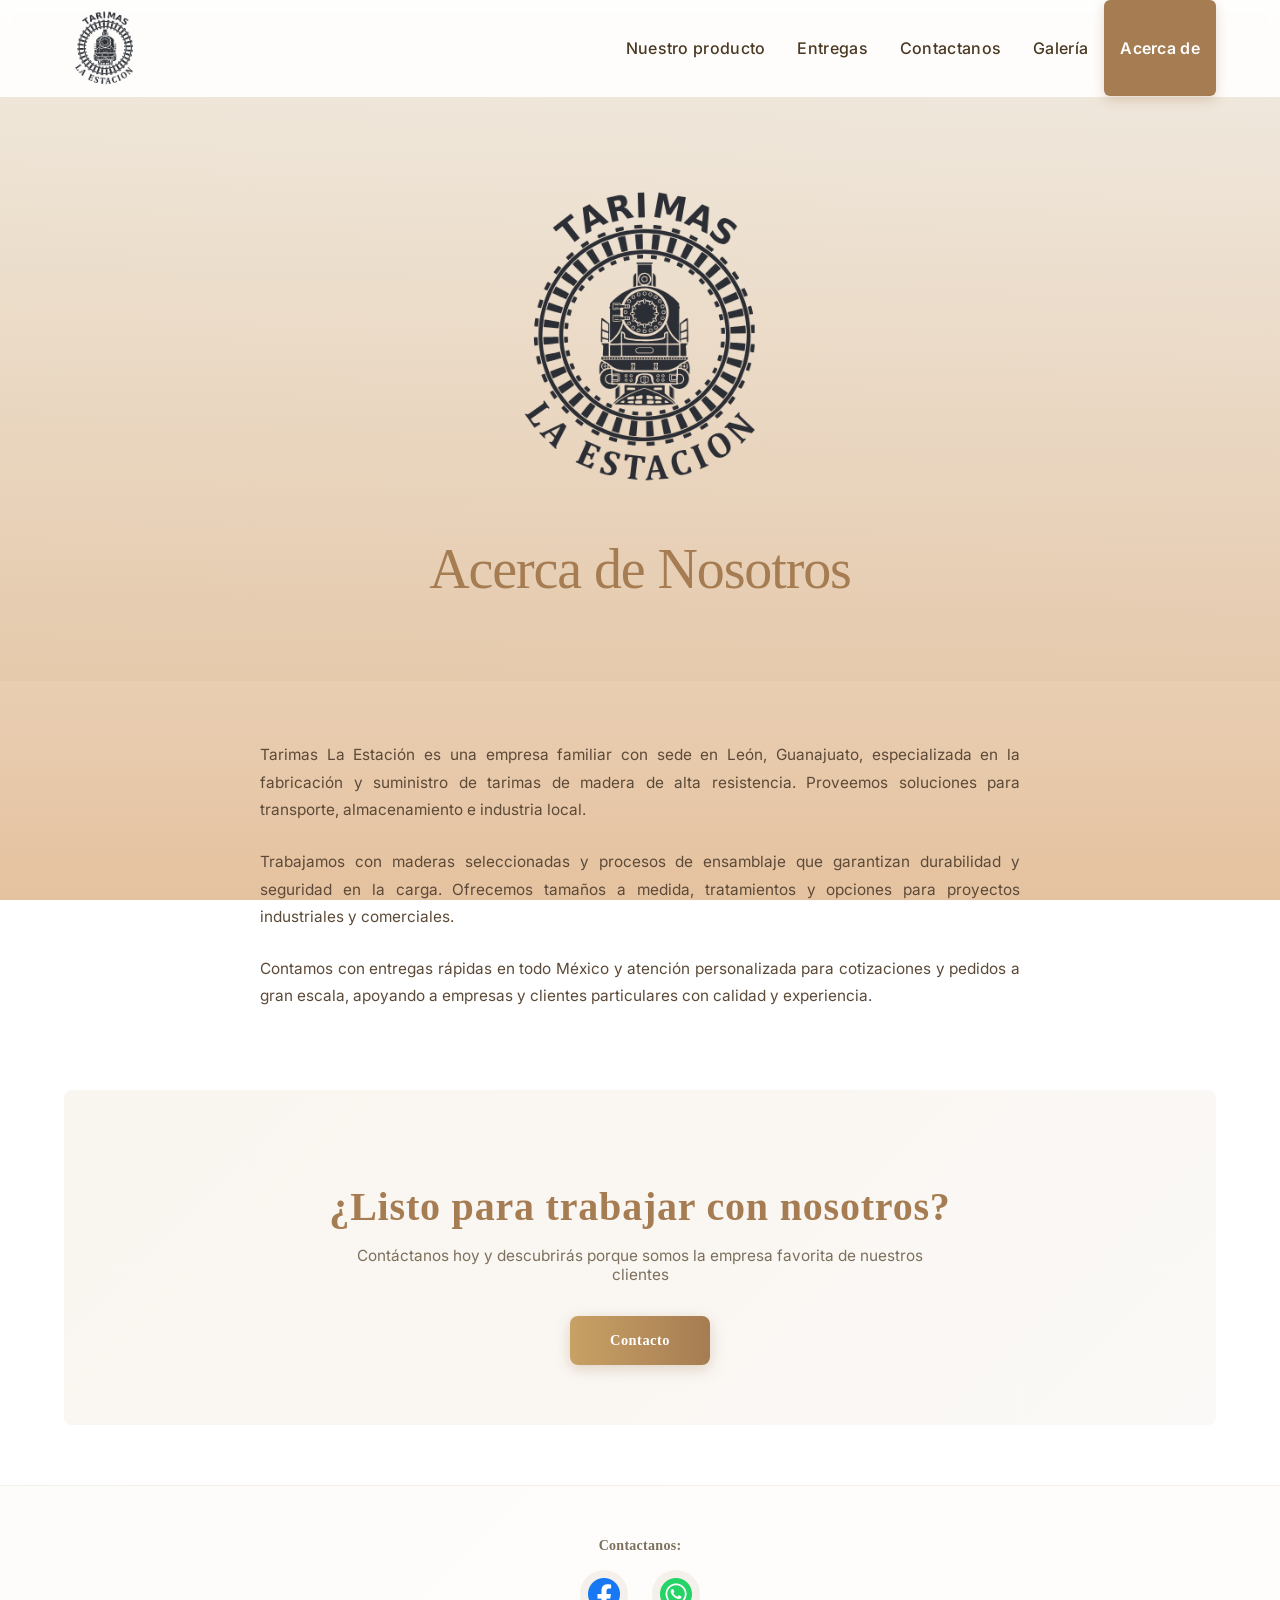
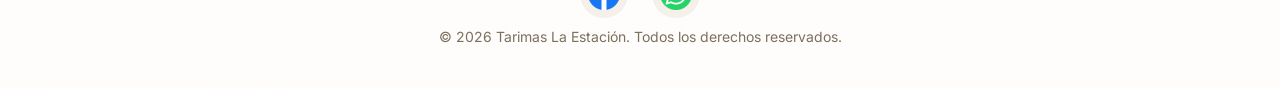
==== commit af7ad3c5: "Commit5" ====
--- a/about.html
+++ b/about.html
@@ -44,7 +44,7 @@
           Trabajamos con maderas seleccionadas y procesos de ensamblaje que garantizan durabilidad y seguridad en la carga. Ofrecemos tamaños a medida, tratamientos y opciones para proyectos industriales y comerciales.
         </p>
         <p>
-          Contamos con entregas rápidas en la región y atención personalizada para cotizaciones y pedidos a gran escala, apoyando a empresas y clientes particulares con calidad y experiencia.
+          Contamos con entregas rápidas en todo México y atención personalizada para cotizaciones y pedidos a gran escala, apoyando a empresas y clientes particulares con calidad y experiencia.
         </p>
       </article>
     </section>
--- a/styles.css
+++ b/styles.css
@@ -40,29 +40,57 @@
   color:inherit;
   text-decoration:none;
   padding:8px 16px;
-  border-radius:0;
+  border-radius:6px;
   background:transparent;
-  transition:background-color 0.3s ease;
+  transition:all 0.3s ease;
   display:flex;
   align-items:center;
+  font-weight:500;
+  letter-spacing:0.3px;
 }
 .nav a:visited{color:inherit}
-.nav a:hover{background-color:rgba(166,124,82,0.15);border-radius:0}
+.nav a:hover{background-color:rgba(166,124,82,0.1);border-radius:6px}
 .nav a:active{color:inherit}
-.nav a.active{background-color:var(--accent-2);color:#fff;font-weight:400;border-radius:0;height:100%;display:flex;align-items:center;padding:8px 16px}
-.btn{padding:10px 16px;border-radius:10px;border:0;cursor:pointer;font-weight:600}
-.btn-outline{background:transparent;color:var(--accent-2);border:1px solid var(--accent-2);}
-.btn-primary{background:linear-gradient(90deg,var(--accent),var(--accent-2));color:#fff;}
+.nav a.active{background-color:var(--accent-2);color:#fff;font-weight:600;border-radius:6px;height:100%;display:flex;align-items:center;padding:8px 16px;box-shadow:0 4px 12px rgba(166,124,82,0.3)}
+.btn{padding:12px 24px;border-radius:10px;border:0;cursor:pointer;font-weight:600;transition:all 0.3s ease;letter-spacing:0.5px}
+.btn:hover{transform:translateY(-2px);box-shadow:0 8px 16px rgba(166,124,82,0.2)}
+.btn-outline{background:transparent;color:var(--accent-2);border:2px solid var(--accent-2);}
+.btn-primary{background:linear-gradient(90deg,var(--accent),var(--accent-2));color:#fff;box-shadow:0 4px 15px rgba(166,124,82,0.3)}
 .btn-ghost{background:transparent;border:1px solid var(--accent);color:var(--muted);}
 .nav-toggle{display:none;background:transparent;border:0;color:var(--muted);font-size:20px}
 
-.hero{padding:72px 0;min-height:400px;display:flex;align-items:center}
+.hero{
+  padding: 100px 0;
+  min-height: 400px;
+  display: flex;
+  align-items: center;
+  background: linear-gradient(180deg, rgba(200,161,101,0.08) 0%, rgba(200,161,101,0.04) 60%, rgba(166,124,82,0.02) 100%);
+  margin-bottom: 0;
+}
 .hero-inner{display:grid;grid-template-columns:1fr 450px;gap:48px;align-items:center}
-.hero-copy h1{font-size:48px;margin:0 0 12px}
-.hero-copy p{color:var(--muted);line-height:1.5;font-size:16px}
-.hero-visual{display:flex;justify-content:center;width:400px;height:280px}
+.hero-copy h1{font-size:48px;margin:0 0 12px;letter-spacing:-0.01em}
+.hero-copy p{color:var(--muted);line-height:1.6;font-size:16px;font-weight:500}
+.hero-visual{display:flex;justify-content:center;align-items:center;width:400px;height:560px}
 .hero-visual img{width:100%;height:100%;object-fit:cover;border-radius:16px;box-shadow:0 2px 8px rgba(0,0,0,0.12)}
 
+.gallery{
+  margin-top: 0;
+  padding: 60px 0;
+  background: linear-gradient(180deg, rgba(200,161,101,0.02) 0%, rgba(166,124,82,0.01) 50%, transparent 100%);
+}
+.gallery h2 {
+  color: var(--accent-2);
+  font-size: clamp(1.8rem, 5vw, 2.8rem);
+  margin-bottom: 8px;
+  letter-spacing: -0.01em;
+}
+.gallery p {
+  color: var(--muted);
+  font-size: 1.05rem;
+  margin-top: 0;
+  margin-bottom: 40px;
+  font-weight: 500;
+}
 .delivery-image {
   margin: 2rem auto;
   max-width: 960px;
@@ -73,15 +101,16 @@
   height: auto;
   max-height: 600px;
   object-fit: cover;
-  border-radius: 16px;
+  border-radius: 8px;
   box-shadow: 0 4px 12px rgba(0,0,0,0.15);
 }
 
 .features{padding:56px 0}
 .cards{display:grid;grid-template-columns:repeat(3,1fr);gap:18px}
-.card{background:var(--glass);padding:18px;border-radius:12px}
-.card h3{margin:0 0 8px}
-.card p{margin:0;color:var(--muted)}
+.card{background:var(--glass);padding:24px;border-radius:12px;border:1px solid rgba(255,255,255,0.2);transition:all 0.3s ease;backdrop-filter:blur(10px)}
+.card:hover{transform:translateY(-4px);box-shadow:0 12px 24px rgba(166,124,82,0.15);border-color:rgba(166,124,82,0.3)}
+.card h3{margin:0 0 8px;color:var(--accent-2)}
+.card p{margin:0;color:var(--muted);line-height:1.6}
 
 .contact{padding:0 0 56px 0;text-align:center}
 .contact-header{
@@ -100,18 +129,19 @@
 }
 .contact-wrapper{display:grid;grid-template-columns:1fr 1fr;gap:32px;margin-top:32px;align-items:stretch}
 .contact-info{text-align:left;display:flex;flex-direction:column;justify-content:center}
-.contact-info h3{font-size:24px;margin:0 0 16px;color:var(--accent-2)}
-.contact-info p{margin:4px 0;color:var(--muted)}
-.contact-info a{color:var(--accent);text-decoration:none;font-weight:600}
-.contact-info a:hover{text-decoration:underline}
-.map-container{border-radius:12px;overflow:hidden;box-shadow:0 4px 12px rgba(0,0,0,0.15);background:var(--glass)}
+.contact-info h3{font-size:24px;margin:0 0 16px;color:var(--accent-2);letter-spacing:-0.01em}
+.contact-info p{margin:4px 0;color:var(--muted);line-height:1.6;font-size:15px}
+.contact-info a{color:var(--accent);text-decoration:none;font-weight:600;transition:all 0.3s ease}
+.contact-info a:hover{text-decoration:underline;color:var(--accent-2)}
+.map-container{border-radius:12px;overflow:hidden;box-shadow:0 12px 32px rgba(166,124,82,0.15);background:var(--glass);border:1px solid rgba(166,124,82,0.1);transition:all 0.3s ease}
+.map-container:hover{box-shadow:0 16px 40px rgba(166,124,82,0.2)}
 .map-container iframe{display:block;width:100%}
-.social-link{display:inline-block;transition:transform 0.3s ease}
-.social-link:hover{transform:scale(1.15)}
+.social-link{display:inline-block;transition:all 0.3s ease;padding:8px;border-radius:50%;background:rgba(166,124,82,0.1);margin:0 4px}
+.social-link:hover{transform:scale(1.2);background:rgba(166,124,82,0.2);box-shadow:0 4px 12px rgba(166,124,82,0.2)}
 .social-icon{height:32px;width:auto;display:block}
 
-.site-footer{padding:24px 0;border-top:1px solid rgba(255,255,255,0.03);text-align:center;color:var(--muted)}
-.site-footer p{margin:8px 0}
+.site-footer{padding:32px 0;border-top:1px solid rgba(166,124,82,0.1);text-align:center;color:var(--muted);background:linear-gradient(135deg,rgba(166,124,82,0.02) 0%,rgba(200,161,101,0.02) 100%)}
+.site-footer p{margin:8px 0;font-size:14px;line-height:1.6}
 .footer-social{margin-top:16px;display:flex;flex-direction:column;align-items:center;gap:12px}
 .footer-social p{margin:0;font-weight:600}
 .social-icons{display:flex;flex-direction:row;align-items:center;justify-content:center;gap:16px}
@@ -119,6 +149,7 @@
 @media(max-width:900px){
   .hero{min-height:350px}
   .hero-inner{grid-template-columns:1fr;}
+  .hero-visual{justify-content:center;align-items:center;width:100%;height:440px}
   .cards{grid-template-columns:1fr}
   .nav-toggle{display:none}
   .header-inner {
@@ -139,7 +170,7 @@
 @media (max-width: 700px) {
   .hero{min-height:auto;padding:40px 0}
   .hero-inner{gap:20px}
-  .hero-visual{width:280px;height:180px}
+  .hero-visual{width:280px;height:360px;align-items:center;justify-content:center}
   .hero-copy h1{font-size:28px}
   .hero-copy p{font-size:14px}  .nav {
     display: none;
@@ -149,14 +180,14 @@
     right: 16px;
     background: #fff;
     box-shadow: 0 2px 8px rgba(0,0,0,0.12);
-    border-radius: 8px;
+    border-radius: 4px;
     padding: 1rem 2rem;
     z-index: 10;
     gap: 0.5rem;
   }  .nav a {
     display: block;
     padding: 10px 16px;
-    border-radius: 6px;
+    border-radius: 3px;
     background: transparent;
     transition: background-color 0.3s ease;
   }  .nav a.active {
@@ -173,7 +204,7 @@
     background: #A67C52;
     color: #fff;
     border: none;
-    border-radius: 8px;
+    border-radius: 4px;
     font-size: 2rem;
     width: 48px;
     height: 48px;
@@ -211,7 +242,7 @@
   transition: transform 0.4s ease;
   width: 100%;
   overflow: hidden;
-  height: 600px;
+  height: 500px;
   max-width: 960px;
   margin: 0 auto;
   align-items: center;
@@ -220,14 +251,14 @@
 .carousel-img {
   min-width: 100%;
   max-width: 100%;
-  object-fit: contain;
-  height: 600px;
+  object-fit: cover;
+  height: 500px;
   opacity: 0;
   transition: opacity 0.5s ease-in-out;
   position: absolute;
   left: 0;
   top: 0;
-  border-radius: 16px;
+  border-radius: 8px;
 }
 .carousel-img.active {
   opacity: 1;
@@ -247,6 +278,10 @@
   transform: translateY(-50%);
   z-index: 2;
   opacity: 0.85;
+  transition: opacity 0.3s ease;
+}
+.carousel-btn:hover {
+  opacity: 1;
 }
 .carousel-btn.prev {
   left: 0;
@@ -409,12 +444,24 @@
     font-size: 56px;
   }
   .hero-inner {
-    grid-template-columns: 1fr 550px;
-    gap: 60px;
-  }
-  .hero-visual {
-    width: 500px;
-    height: 350px;
+    display: grid;
+    grid-template-columns: 1fr 450px;
+    gap: 48px;
+    align-items: center;
+  }  .hero-visual {
+    display: flex;
+    justify-content: flex-end;
+    width: 400px;
+    height: 560px;
+  }  .hero-visual img {
+    width: auto;
+    max-width: 100%;
+    height: auto;
+    max-height: 90vh;
+    object-fit: cover;
+    border-radius: 8px;
+    box-shadow: 0 2px 8px rgba(0,0,0,0.12);
+    display: block;
   }
   .cards {
     grid-template-columns: repeat(3, 1fr);
@@ -494,7 +541,7 @@
   text-align: center;
   padding: 60px 0;
   background: linear-gradient(135deg, rgba(200, 161, 101, 0.1) 0%, rgba(166, 124, 82, 0.05) 100%);
-  border-radius: 16px;
+  border-radius: 8px;
   margin-bottom: 60px;
 }
 
@@ -515,19 +562,21 @@
 
 .cta-button {
   display: inline-block;
-  padding: 14px 32px;
+  padding: 16px 40px;
   background: linear-gradient(90deg, var(--accent), var(--accent-2));
   color: white;
   text-decoration: none;
   border-radius: 8px;
   font-weight: 600;
-  transition: transform 0.3s ease, box-shadow 0.3s ease;
+  transition: all 0.3s ease;
   font-size: clamp(0.9rem, 1vw, 1rem);
+  letter-spacing: 0.5px;
+  box-shadow: 0 4px 15px rgba(166, 124, 82, 0.3);
 }
 
 .cta-button:hover {
-  transform: translateY(-2px);
-  box-shadow: 0 8px 24px rgba(166, 124, 82, 0.25);
+  transform: translateY(-3px);
+  box-shadow: 0 8px 28px rgba(166, 124, 82, 0.4);
 }
 
 /* About Page Responsive */
@@ -628,6 +677,8 @@
   font-size: clamp(0.95rem, 1.2vw, 1.1rem);
   color: var(--muted);
   margin: 0;
+  font-weight: 500;
+  letter-spacing: 0.3px;
 }
 
 .gallery-grid {
@@ -644,12 +695,13 @@
 .gallery-item {
   position: relative;
   overflow: hidden;
-  border-radius: 0;
+  border-radius: 4px;
   margin: 0;
   background: var(--glass);
   aspect-ratio: 1;
   cursor: pointer;
   transition: transform 0.3s ease, box-shadow 0.3s ease;
+  border:1px solid rgba(255,255,255,0.1);
 }
 
 .gallery-item:hover {
@@ -750,7 +802,7 @@
   text-align: center;
   padding: 60px 0;
   background: linear-gradient(135deg, rgba(200, 161, 101, 0.1) 0%, rgba(166, 124, 82, 0.05) 100%);
-  border-radius: 16px;
+  border-radius: 8px;
   margin-bottom: 60px;
 }
 
@@ -764,6 +816,36 @@
   font-size: clamp(0.95rem, 1.2vw, 1.1rem);
   color: var(--muted);
   margin-bottom: 32px;
+}
+
+/* Machine Section */
+.machine-section {
+  padding: 80px 0;
+  margin-bottom: 60px;
+}
+
+.machine-section h2 {
+  font-size: clamp(1.8rem, 5vw, 2.8rem);
+  text-align: center;
+  color: var(--accent-2);
+  margin-bottom: 40px;
+}
+
+.machine-showcase {
+  max-width: 900px;
+  margin: 0 auto;
+  border-radius: 16px;
+  overflow: hidden;
+  box-shadow: 0 12px 48px rgba(166, 124, 82, 0.2);
+  border:1px solid rgba(166,124,82,0.1);
+  transition: all 0.3s ease;
+}
+
+.machine-showcase img {
+  width: 100%;
+  height: auto;
+  display: block;
+  border-radius: 8px;
 }
 
 /* Gallery Page Responsive */
@@ -838,9 +920,25 @@
     right: 15px;
     font-size: 30px;
   }
-
   .lightbox-nav {
     font-size: 30px;
     padding: 10px;
   }
-}
+
+  .machine-section {
+    padding: 60px 0;
+    margin-bottom: 40px;
+  }
+
+  .machine-section h2 {
+    margin-bottom: 30px;
+  }
+
+  .machine-showcase {
+    border-radius: 12px;
+  }
+
+  .machine-showcase img {
+    border-radius: 12px;
+  }
+}
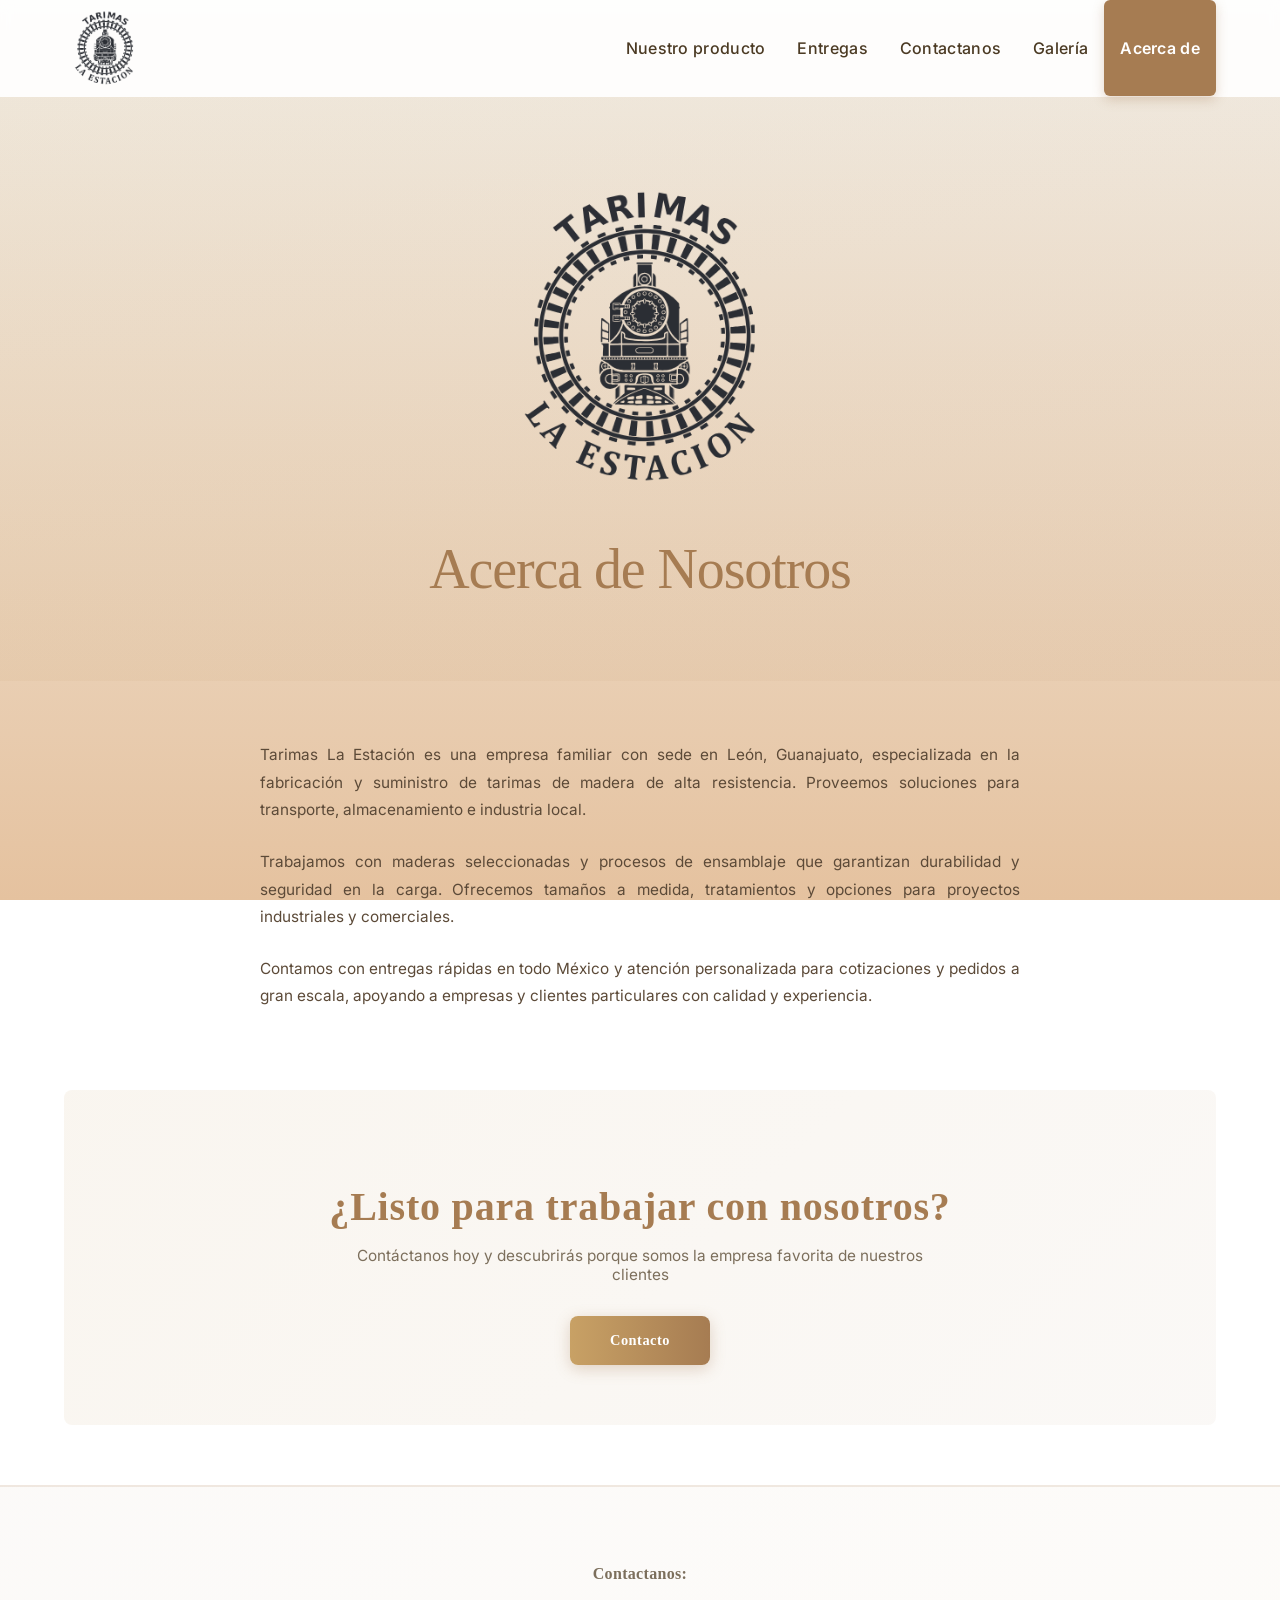
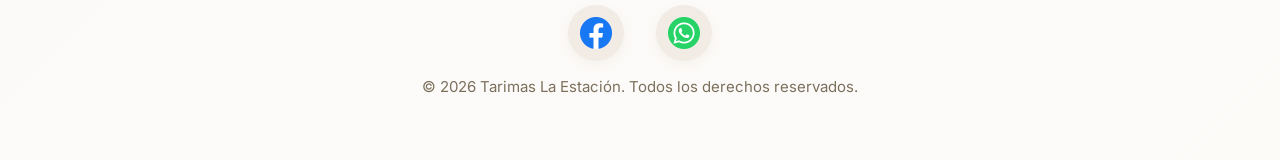
==== commit 4a9551fa: "Page Tidy up" ====
--- a/about.html
+++ b/about.html
@@ -3,11 +3,10 @@
 <head>  <meta charset="utf-8" />
   <meta name="viewport" content="width=device-width,initial-scale=1" />
   <meta name="description" content="Acerca de Tarimas La Estación - Proveedores confiables de tarimas de calidad y pallets en León, Guanajuato. Soluciones de almacenamiento y envío de tarimas." />
-  <meta name="keywords" content="tarimas león, tarimas la estación, tarimas calidad, pallets, empresa tarimas, proveedor pallets, tarimas León, pallets Guanajuato" />
-  <title>Acerca de Nosotros - Tarimas La Estación León</title>
+  <meta name="keywords" content="tarimas león, tarimas la estación, tarimas calidad, pallets, empresa tarimas, proveedor pallets, tarimas León, pallets Guanajuato" />  <title>Acerca de Nosotros - Tarimas La Estación León</title>
   <link rel="icon" type="image/png" href="assets/logotipo icono.png">
   <link href="https://fonts.googleapis.com/css2?family=Inter:wght@300;400;600;700&display=swap" rel="stylesheet">
-  <link rel="stylesheet" href="styles.css">
+  <link rel="stylesheet" href="styles.css?v=1.9">
 </head>
 <body>
   <header class="site-header">
--- a/styles.css
+++ b/styles.css
@@ -11,6 +11,52 @@
 }
 
 *{box-sizing:border-box}
+
+/* Fade-in animations for scroll effects */
+@keyframes fadeInUp {
+  from {
+    opacity: 0;
+    transform: translateY(30px);
+  }
+  to {
+    opacity: 1;
+    transform: translateY(0);
+  }
+}
+
+@keyframes fadeInDown {
+  from {
+    opacity: 0;
+    transform: translateY(-30px);
+  }
+  to {
+    opacity: 1;
+    transform: translateY(0);
+  }
+}
+
+.fade-in-element {
+  opacity: 0;
+  transform: translateY(30px);
+  transition: opacity 0.7s ease, transform 0.7s ease;
+}
+
+.fade-in-element.visible {
+  opacity: 1;
+  transform: translateY(0);
+}
+
+/* Site header and logo-slogan-row stay visible immediately */
+.site-header {
+  opacity: 1 !important;
+  transform: none !important;
+}
+
+.logo-slogan-row {
+  opacity: 1 !important;
+  transform: none !important;
+}
+
 html{
   height: 100%;
   background: linear-gradient(180deg, #f5f3ee, #e5c29f);
@@ -23,6 +69,33 @@
   min-height: 100vh;
   -webkit-font-smoothing:antialiased;
   -moz-osx-font-smoothing:grayscale;
+  position: relative;
+}
+body::before,
+body::after {
+  content: '';
+  position: fixed;
+  top: 0;
+  height: 100vh;
+  width: 60px;
+  z-index: 1;
+  pointer-events: none;
+  display: none;
+}
+body::before {
+  left: 0;
+  background: linear-gradient(90deg, rgba(139,98,64,0.08) 0%, rgba(139,98,64,0.02) 100%);
+}
+body::after {
+  right: 0;
+  background: linear-gradient(90deg, rgba(139,98,64,0.02) 0%, rgba(139,98,64,0.08) 100%);
+}
+/* Show bars only on 16:9 aspect ratio */
+@media (prefers-reduced-motion: no-preference) and (aspect-ratio: 16 / 9) {
+  body::before,
+  body::after {
+    display: block;
+  }
 }
 .container{max-width:var(--max-width);width:var(--container);margin:0 auto;padding:0 20px}
 .site-header{
@@ -60,36 +133,62 @@
 .nav-toggle{display:none;background:transparent;border:0;color:var(--muted);font-size:20px}
 
 .hero{
-  padding: 100px 0;
-  min-height: 400px;
+  padding: 160px 0 140px 0;
+  min-height: 450px;
   display: flex;
-  align-items: center;
+  align-items: flex-start;
   background: linear-gradient(180deg, rgba(200,161,101,0.08) 0%, rgba(200,161,101,0.04) 60%, rgba(166,124,82,0.02) 100%);
   margin-bottom: 0;
-}
-.hero-inner{display:grid;grid-template-columns:1fr 450px;gap:48px;align-items:center}
-.hero-copy h1{font-size:48px;margin:0 0 12px;letter-spacing:-0.01em}
-.hero-copy p{color:var(--muted);line-height:1.6;font-size:16px;font-weight:500}
+  position: relative;
+}
+.hero::after{
+  content: '';
+  position: absolute;
+  bottom: 0;
+  left: 50%;
+  transform: translateX(-50%);
+  width: 80px;
+  height: 3px;
+  background: linear-gradient(90deg, transparent, var(--accent), transparent);
+  border-radius: 2px;
+}
+.hero-inner{display:grid;grid-template-columns:1fr 450px;gap:48px;align-items:flex-start}
+.hero-copy h1{font-size:52px;margin:0 0 16px;letter-spacing:-0.02em;line-height:1.2;font-weight:700}
+.hero-copy p{color:var(--muted);line-height:1.8;font-size:17px;font-weight:500;margin-bottom:24px}
 .hero-visual{display:flex;justify-content:center;align-items:center;width:400px;height:560px}
 .hero-visual img{width:100%;height:100%;object-fit:cover;border-radius:16px;box-shadow:0 2px 8px rgba(0,0,0,0.12)}
 
 .gallery{
   margin-top: 0;
-  padding: 60px 0;
+  padding: 100px 0 100px 0;
   background: linear-gradient(180deg, rgba(200,161,101,0.02) 0%, rgba(166,124,82,0.01) 50%, transparent 100%);
+  position: relative;
+}
+.gallery::before{
+  content: '';
+  position: absolute;
+  top: 0;
+  left: 50%;
+  transform: translateX(-50%);
+  width: 80px;
+  height: 3px;
+  background: linear-gradient(90deg, transparent, var(--accent), transparent);
+  border-radius: 2px;
 }
 .gallery h2 {
   color: var(--accent-2);
   font-size: clamp(1.8rem, 5vw, 2.8rem);
-  margin-bottom: 8px;
+  margin-bottom: 12px;
   letter-spacing: -0.01em;
+  font-weight: 600;
 }
 .gallery p {
   color: var(--muted);
-  font-size: 1.05rem;
+  font-size: 1.1rem;
   margin-top: 0;
-  margin-bottom: 40px;
+  margin-bottom: 60px;
   font-weight: 500;
+  line-height: 1.6;
 }
 .delivery-image {
   margin: 2rem auto;
@@ -105,52 +204,68 @@
   box-shadow: 0 4px 12px rgba(0,0,0,0.15);
 }
 
-.features{padding:56px 0}
-.cards{display:grid;grid-template-columns:repeat(3,1fr);gap:18px}
-.card{background:var(--glass);padding:24px;border-radius:12px;border:1px solid rgba(255,255,255,0.2);transition:all 0.3s ease;backdrop-filter:blur(10px)}
-.card:hover{transform:translateY(-4px);box-shadow:0 12px 24px rgba(166,124,82,0.15);border-color:rgba(166,124,82,0.3)}
-.card h3{margin:0 0 8px;color:var(--accent-2)}
-.card p{margin:0;color:var(--muted);line-height:1.6}
-
-.contact{padding:0 0 56px 0;text-align:center}
+.features{padding:80px 0}
+.cards{display:grid;grid-template-columns:repeat(3,1fr);gap:24px;margin-top:32px}
+.card{background:linear-gradient(135deg, rgba(255,255,255,0.15) 0%, rgba(255,255,255,0.05) 100%);padding:32px;border-radius:16px;border:1px solid rgba(255,255,255,0.3);transition:all 0.3s ease;backdrop-filter:blur(10px);box-shadow:0 8px 32px rgba(166,124,82,0.08)}
+.card:hover{transform:translateY(-8px);box-shadow:0 20px 48px rgba(166,124,82,0.2);border-color:rgba(166,124,82,0.4);background:linear-gradient(135deg, rgba(255,255,255,0.2) 0%, rgba(255,255,255,0.1) 100%)}
+.card h3{margin:0 0 16px;color:var(--accent-2);font-size:20px;letter-spacing:-0.01em}
+.card p{margin:0;color:var(--muted);line-height:1.7;font-size:15px}
+
+.contact{padding:100px 0 100px 0;text-align:center;position:relative}
+.contact::before{
+  content: '';
+  position: absolute;
+  top: 0;
+  left: 50%;
+  transform: translateX(-50%);
+  width: 80px;
+  height: 3px;
+  background: linear-gradient(90deg, transparent, var(--accent), transparent);
+  border-radius: 2px;
+}
 .contact-header{
   background: linear-gradient(135deg, #a67c52, #8b6240);
-  padding: 48px 0;
-  margin-bottom: 32px;
+  padding: 64px 0;
+  margin-bottom: 48px;
+  box-shadow: 0 8px 24px rgba(166,124,82,0.15);
 }
 .contact-header h2{
   color: #fff;
-  margin: 0 0 8px;
+  margin: 0 0 12px;
+  font-size: clamp(2rem, 5vw, 2.8rem);
 }
 .contact-header p{
-  color: rgba(255,255,255,0.85);
+  color: rgba(255,255,255,0.9);
   margin: 0;
-  font-size: 1.05rem;
-}
-.contact-wrapper{display:grid;grid-template-columns:1fr 1fr;gap:32px;margin-top:32px;align-items:stretch}
-.contact-info{text-align:left;display:flex;flex-direction:column;justify-content:center}
-.contact-info h3{font-size:24px;margin:0 0 16px;color:var(--accent-2);letter-spacing:-0.01em}
-.contact-info p{margin:4px 0;color:var(--muted);line-height:1.6;font-size:15px}
-.contact-info a{color:var(--accent);text-decoration:none;font-weight:600;transition:all 0.3s ease}
-.contact-info a:hover{text-decoration:underline;color:var(--accent-2)}
-.map-container{border-radius:12px;overflow:hidden;box-shadow:0 12px 32px rgba(166,124,82,0.15);background:var(--glass);border:1px solid rgba(166,124,82,0.1);transition:all 0.3s ease}
-.map-container:hover{box-shadow:0 16px 40px rgba(166,124,82,0.2)}
+  font-size: 1.1rem;
+  font-weight: 500;
+}
+.contact-wrapper{display:grid;grid-template-columns:1fr 1fr;gap:48px;margin-top:48px;align-items:stretch}
+.contact-info{text-align:left;display:flex;flex-direction:column;justify-content:center;padding:32px}
+.contact-info h3{font-size:28px;margin:0 0 20px;color:var(--accent-2);letter-spacing:-0.01em;font-weight:600}
+.contact-info p{margin:8px 0;color:var(--muted);line-height:1.8;font-size:16px}
+.contact-info a{color:var(--accent);text-decoration:none;font-weight:600;transition:all 0.3s ease;border-bottom:2px solid transparent}
+.contact-info a:hover{color:var(--accent-2);border-bottom-color:var(--accent-2)}
+.map-container{border-radius:16px;overflow:hidden;box-shadow:0 16px 48px rgba(166,124,82,0.18);background:var(--glass);border:1px solid rgba(166,124,82,0.15);transition:all 0.3s ease}
+.map-container:hover{box-shadow:0 24px 64px rgba(166,124,82,0.25);border-color:rgba(166,124,82,0.25)}
 .map-container iframe{display:block;width:100%}
-.social-link{display:inline-block;transition:all 0.3s ease;padding:8px;border-radius:50%;background:rgba(166,124,82,0.1);margin:0 4px}
-.social-link:hover{transform:scale(1.2);background:rgba(166,124,82,0.2);box-shadow:0 4px 12px rgba(166,124,82,0.2)}
-.social-icon{height:32px;width:auto;display:block}
-
-.site-footer{padding:32px 0;border-top:1px solid rgba(166,124,82,0.1);text-align:center;color:var(--muted);background:linear-gradient(135deg,rgba(166,124,82,0.02) 0%,rgba(200,161,101,0.02) 100%)}
-.site-footer p{margin:8px 0;font-size:14px;line-height:1.6}
-.footer-social{margin-top:16px;display:flex;flex-direction:column;align-items:center;gap:12px}
-.footer-social p{margin:0;font-weight:600}
-.social-icons{display:flex;flex-direction:row;align-items:center;justify-content:center;gap:16px}
+.social-link{display:inline-flex;align-items:center;justify-content:center;transition:all 0.3s ease;padding:12px;border-radius:50%;background:rgba(166,124,82,0.12);margin:0 6px;box-shadow:0 4px 12px rgba(166,124,82,0.08);width:56px;height:56px}
+.social-link:hover{transform:scale(1.25);background:rgba(166,124,82,0.25);box-shadow:0 8px 20px rgba(166,124,82,0.25)}
+.social-icon{height:32px;width:32px;display:block;object-fit:contain}
+
+.site-footer{padding:48px 0;border-top:2px solid rgba(166,124,82,0.15);text-align:center;color:var(--muted);background:linear-gradient(135deg,rgba(166,124,82,0.04) 0%,rgba(200,161,101,0.04) 100%)}
+.site-footer p{margin:12px 0;font-size:15px;line-height:1.8}
+.footer-social{margin-top:24px;display:flex;flex-direction:column;align-items:center;gap:16px}
+.footer-social p{margin:0;font-weight:600;font-size:16px}
+.social-icons{display:flex;flex-direction:row;align-items:center;justify-content:center;gap:20px}
 
 @media(max-width:900px){
-  .hero{min-height:350px}
+  .hero{min-height:350px;padding:120px 0 100px 0}
   .hero-inner{grid-template-columns:1fr;}
-  .hero-visual{justify-content:center;align-items:center;width:100%;height:440px}
-  .cards{grid-template-columns:1fr}
+  .hero-visual{justify-content:center;align-items:center;width:100%;max-width:450px;height:420px;margin:0 auto}
+  .hero-visual img{border-radius:14px}
+  .cards{grid-template-columns:1fr;gap:20px}
+  .card{padding:28px}
   .nav-toggle{display:none}
   .header-inner {
     flex-direction: row;
@@ -163,16 +278,32 @@
   .nav {
     margin-left: auto;
     margin-right: 0;
-  }  .contact-wrapper{grid-template-columns:1fr}
-  .contact-info{text-align:center}
+  }
+  .contact-wrapper{grid-template-columns:1fr;gap:40px}
+  .contact-info{text-align:center;padding:24px}
+  .gallery{padding:80px 0 80px 0}
+  .contact{padding:80px 0 80px 0}
 }
 
 @media (max-width: 700px) {
-  .hero{min-height:auto;padding:40px 0}
-  .hero-inner{gap:20px}
-  .hero-visual{width:280px;height:360px;align-items:center;justify-content:center}
-  .hero-copy h1{font-size:28px}
-  .hero-copy p{font-size:14px}  .nav {
+  .hero{min-height:auto;padding:60px 0 80px 0}
+  .hero-inner{gap:24px;flex-direction:column-reverse}
+  .hero-visual{width:100%;max-width:360px;height:380px;align-items:center;justify-content:center;margin:0 auto}
+  .hero-visual img{border-radius:12px}
+  .hero-copy{text-align:center}
+  .hero-copy h1{font-size:28px;margin-bottom:16px}
+  .hero-copy p{font-size:14px;line-height:1.7}
+  .cards{grid-template-columns:1fr;gap:16px}
+  .card{padding:24px}
+  .card h3{font-size:18px;margin-bottom:12px}
+  .card p{font-size:14px}
+  .gallery{padding:60px 0 60px 0}
+  .gallery h2{margin-bottom:8px}
+  .gallery p{margin-bottom:40px}
+  .contact{padding:60px 0 60px 0}
+  .contact-header{padding:48px 0;margin-bottom:36px}
+  .contact-wrapper{gap:32px}
+  .contact-info{padding:20px}.nav {
     display: none;
     flex-direction: column;
     position: absolute;
@@ -447,13 +578,15 @@
     display: grid;
     grid-template-columns: 1fr 450px;
     gap: 48px;
-    align-items: center;
-  }  .hero-visual {
+    align-items: flex-start;
+  }
+  .hero-visual {
     display: flex;
     justify-content: flex-end;
     width: 400px;
     height: 560px;
-  }  .hero-visual img {
+  }
+  .hero-visual img {
     width: auto;
     max-width: 100%;
     height: auto;
@@ -687,7 +820,7 @@
 
 .grid {
   display: grid;
-  grid-template-columns: repeat(auto-fill, minmax(280px, 1fr));
+  grid-template-columns: repeat(4, 1fr);
   gap: 8px;
   width: 100%;
 }
@@ -860,7 +993,7 @@
   }
 
   .grid {
-    grid-template-columns: repeat(auto-fill, minmax(240px, 1fr));
+    grid-template-columns: repeat(2, 1fr);
     gap: 8px;
   }
 
@@ -885,7 +1018,7 @@
   }
 
   .grid {
-    grid-template-columns: repeat(auto-fill, minmax(200px, 1fr));
+    grid-template-columns: repeat(2, 1fr);
     gap: 8px;
   }
 
@@ -906,7 +1039,7 @@
   }
 
   .grid {
-    grid-template-columns: repeat(auto-fill, minmax(150px, 1fr));
+    grid-template-columns: repeat(2, 1fr);
     gap: 8px;
   }
 
